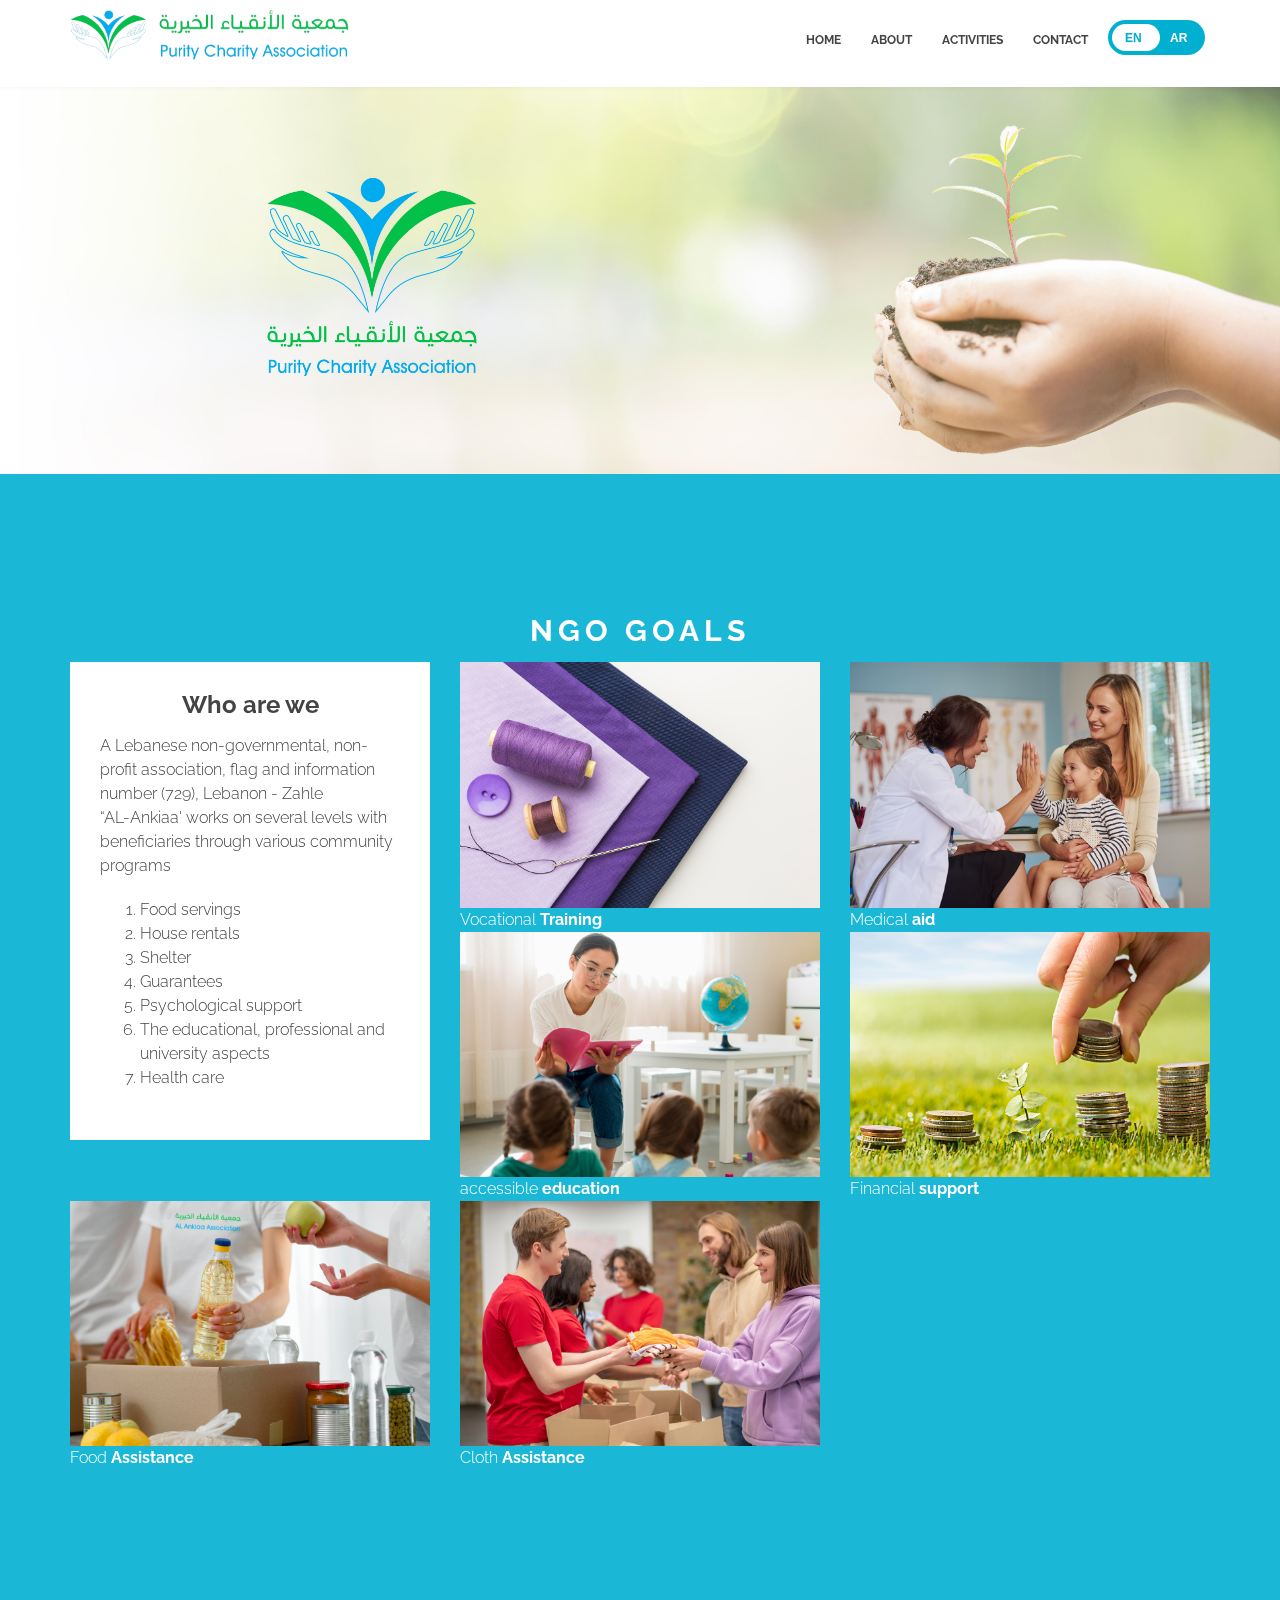
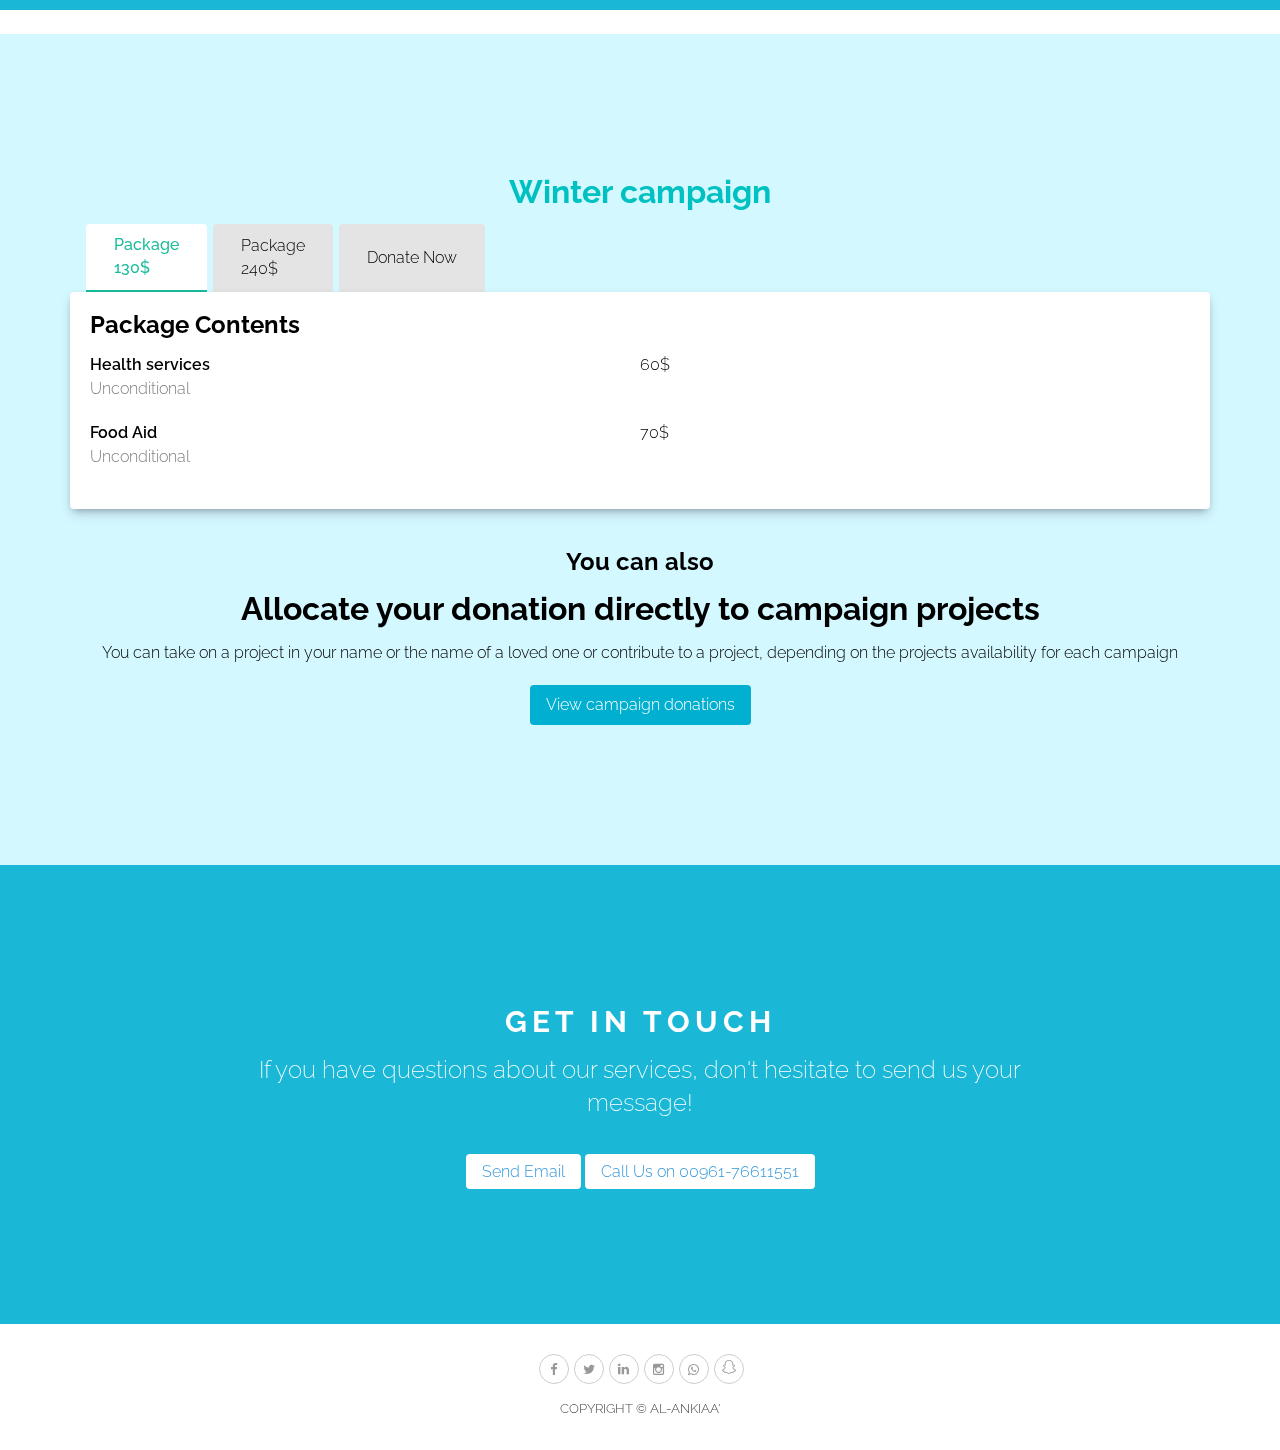
==== index.html @ acb662bb "Update index.html" ====
<!doctype html>
<html lang="en">

<head>
	<!-- Meta, title, CSS, favicons, etc. -->
	<meta charset="utf-8">
	<meta name="viewport" content="width=device-width, initial-scale=1.0">
	<meta name="description" content="">
	<meta name="author" content="">
	<title>AL Ankiaa Association</title>

	<!-- Styles -->
	<link rel="stylesheet" href="assets/css/bootstrap.min.css">
	<link rel="stylesheet" href="assets/css/animate.min.css">
	<link rel="stylesheet" href="assets/css/font-awesome.min.css" />
	<link rel="stylesheet" href="assets/css/style.css" />

	<!-- Fonts -->
	<link href="http://fonts.googleapis.com/css?family=Raleway:200,300,400,500,600,700,800" rel="stylesheet"
		type="text/css">

	<!-- HTML5 shim and Respond.js IE8 support of HTML5 elements and media queries -->
	<!--[if lt IE 9]>
		  <script src="https://oss.maxcdn.com/libs/html5shiv/3.7.0/html5shiv.js"></script>
		  <script src="https://oss.maxcdn.com/libs/respond.js/1.3.0/respond.min.js"></script>
	<![endif]-->

	<!-- Favicon -->
	<link rel="shortcut icon" href="#">
</head>

<body>
	<!-- Begin Hero Bg -->
	<div id="parallax">
	</div>
	<!-- End Hero Bg
	================================================== -->
	<!-- Start Header
	================================================== -->
	<header id="header" class="navbar navbar-inverse navbar-fixed-top" role="banner">
		<div class="container">
			<div class="navbar-header">
				<button class="navbar-toggle" type="button" data-toggle="collapse" data-target=".bs-navbar-collapse">
					<span class="sr-only">Toggle navigation</span>
					<span class="icon-bar"></span>
					<span class="icon-bar"></span>
					<span class="icon-bar"></span>
				</button>
				<!-- Your Logo -->
				<img src="./assets/img/logo.png" alt="" class="logo">
			</div>
			<!-- Start Navigation -->
			<nav class="collapse navbar-collapse bs-navbar-collapse navbar-right" role="navigation">
				<ul class="nav navbar-nav">
					<div class="switch">
						<input id="language-toggle" class="check-toggle check-toggle-round-flat" type="checkbox"
							name="language-toggle">
						<label for="language-toggle"></label>
						<span class="on">EN</span>
						<span class="off">AR</span>
					</div>
					<li>
						<a href="#hero">Home</a>
					</li>
					<li>
						<a href="#about">About</a>
					</li>
					<li>
						<a href="#gallery">Activities</a>
					</li>
					<li>
						<a href="#contactarea">Contact</a>
					</li>
				</ul>
			</nav>
		</div>
	</header>

	<!-- Intro
	================================================== -->
	<section id="hero" class="section">

		<img src="./assets/img/000.jpg" alt="">

	</section>
	<!-- About 
	================================================== -->
	<section id="about" class="parallax section"
		style="background-image: url(http://themepush.com/demo/runcharity/assets/img/1.jpg);">
		<div class="wrapsection">
			<div class="parallax-overlay" style="background-color: #01b0d1;opacity:0.9;"></div>
			<div class="container">
				<div class="row">
					<div class="col-md-12">
						<!-- Title -->
						<div class="maintitle">
							<h3 class="section-title"><strong>NGO Goals </strong></h3>
						</div>
					</div>
					<div class="col-md-4 col-sm-6">
						<div class="service-box wow zoomIn" data-wow-duration="1.5s" data-wow-delay="0.1s">
							<h3>Who are we</h3>
							<div class="text-left">
								<p>
									A Lebanese non-governmental, non-profit association, flag and information number (729), Lebanon -
									Zahle <br>
									“AL-Ankiaa' works on several levels with beneficiaries through various community programs
								<ol>
									<li>
										Food servings
									</li>
									<li>
										House rentals
									</li>
									<li>
										Shelter
									</li>
									<li>
										Guarantees
									</li>
									<li>
										Psychological support
									</li>
									<li>
										The educational, professional and university aspects
									</li>
									<li>
										Health care
									</li>
								</ol>
								</p>
								<!-- <p>
									AL-Ankiaa' Association supports the civil society in all its spheres through the activities that
									support and lift the community together through the goals the organization has set:
								</p>
								<p>AL-Ankiaa' works at several levels with beneficiaries through various programs for society, families,
									men, women and children equally so that its programs are integrated across all strata and segments of
									society.</p> -->
							</div>
						</div>
					</div>
					<div class="col-md-4">
						<!-- <a href="./assets/img/01.jpg"> -->
							<img src="./assets/img/01.jpg" alt="" class="image-responsive">
							<div class="description">
								<span class="caption">Vocational <b>Training</b></span>
								<div class="clearfix"></div>
							</div>
						<!-- </a> -->
					</div>
					<div class="col-md-4">
						<!-- <a href="./assets/img/02.jpg"> -->
							<img src="./assets/img/02.jpg" alt="" class="image-responsive">
							<div class="description">
								<span class="caption">Medical <b>aid</b></span>
								<div class="clearfix"></div>
							</div>
						<!-- </a> -->
					</div>
					<div class="col-md-4">
						<!-- <a href="./assets/img/03.jpg"> -->
							<img src="./assets/img/03.jpg" alt="" class="image-responsive">
							<div class="description">
								<span class="caption">accessible <b>education</b></span>
								<div class="clearfix"></div>
							</div>
						<!-- </a> -->
					</div>
					<div class="col-md-4">
						<!-- <a href="./assets/img/04.jpg"> -->
							<img src="./assets/img/04.jpg" alt="" class="image-responsive">
							<div class="description">
								<span class="caption">Financial <b>support</b></span>
								<div class="clearfix"></div>
							</div>
						<!-- </a> -->
					</div>
					<div class="col-md-4">
						<!-- <a href="./assets/img/05.jpg"> -->
							<img src="./assets/img/05.jpg" alt="" class="image-responsive">
							<div class="description">
								<span class="caption">Food <b>Assistance</b></span>
								<div class="clearfix"></div>
							</div>
						<!-- </a> -->
					</div>
					<div class="col-md-4">
						<!-- <a href="./assets/img/06.jpg"> -->
							<img src="./assets/img/06.jpg" alt="" class="image-responsive">
							<div class="description">
								<span class="caption">Cloth <b>Assistance</b></span>
								<div class="clearfix"></div>
							</div>
						<!-- </a> -->
					</div>
				</div>
			</div>
		</div>
	</section>
	<!-- Random
	================================================== -->
	<section class="parallax section">
		<div class="parallax-overlay"></div>
		<div class="row">
			<div class="col-md-12 sol-sm-12">
				<img src="./assets/img/001.jpg" alt="">
			</div>
		</div>
	</section>
	<!-- Gallery
	================================================== -->
	<!-- <section id="gallery" class="parallax section"
		style="background-image: url(http://themepush.com/demo/runcharity/assets/img/2.jpg);">
		<div class="wrapsection">
			<div class="parallax-overlay" style="background-color:#00c1c1;opacity:0.9;"></div>
			<div class="container">
				<div class="row">
					<div class="col-md-12 sol-sm-12">
						<div class="maintitle">
							<h3 class="section-title" style="margin-bottom: 4rem;">Our Work</h3>
						</div>
					</div>

					<div class="col-md-4">
						<a href="./assets/img/01.jpg">
							<img src="./assets/img/01.jpg" alt="" class="image-responsive">
							<div class="description">
								<span class="caption">Vocational <b>Training</b></span>
								<div class="clearfix"></div>
							</div>
						</a>
					</div>
					<div class="col-md-4">
						<a href="./assets/img/02.jpg">
							<img src="./assets/img/02.jpg" alt="" class="image-responsive">
							<div class="description">
								<span class="caption">Medical <b>aid</b></span>
								<div class="clearfix"></div>
							</div>
						</a>
					</div>
					<div class="col-md-4">
						<a href="./assets/img/03.jpg">
							<img src="./assets/img/03.jpg" alt="" class="image-responsive">
							<div class="description">
								<span class="caption">accessible <b>education</b></span>
								<div class="clearfix"></div>
							</div>
						</a>
					</div>
					<div class="col-md-4">
						<a href="./assets/img/04.jpg">
							<img src="./assets/img/04.jpg" alt="" class="image-responsive">
							<div class="description">
								<span class="caption">Financial <b>support</b></span>
								<div class="clearfix"></div>
							</div>
						</a>
					</div>
					<div class="col-md-4">
						<a href="./assets/img/05.jpg">
							<img src="./assets/img/05.jpg" alt="" class="image-responsive">
							<div class="description">
								<span class="caption">Food <b>Assistance</b></span>
								<div class="clearfix"></div>
							</div>
						</a>
					</div>
					<div class="col-md-4">
						<a href="./assets/img/06.jpg">
							<img src="./assets/img/06.jpg" alt="" class="image-responsive">
							<div class="description">
								<span class="caption">Cloth <b>Assistance</b></span>
								<div class="clearfix"></div>
							</div>
						</a>
					</div>
				</div>
			</div>
		</div>
	</section> -->
	<!-- Text Carousel
	================================================== -->
	<!-- <section id="slider" class="parallax section" style="background-image: url(http://themepush.com/demo/runcharity/assets/img/4.jpg);">
<div class="wrapsection">
	<div class="container">
		<div class="row">
			<div class="col-md-12">
				<div id="Carousel" class="carousel slide">
					<ol class="carousel-indicators">
						<li data-target="#Carousel" data-slide-to="0" class="active"></li>
						<li data-target="#Carousel" data-slide-to="1"></li>
						<li data-target="#Carousel" data-slide-to="2"></li>
					</ol>
					<div class="carousel-inner">
						<div class="item active">
							<blockquote>
								<p class="lead">
									You have not lived today until you have done something for someone who can never repay you.
								</p>
								<small>John Bunyan, Marathon</small>
							</blockquote>
						</div>
						<div class="item">
							<blockquote>
								<p class="lead">
									The simplest acts of kindness are by far more powerful then a thousand heads bowing in prayer.
								</p>
								<small>Mahatma Gandhi</small>
							</blockquote>
						</div>
						<div class="item">
							<blockquote>
								<p class="lead">
									There is no exercise better for the heart than reaching down and lifting people up.
								</p>
								<small>John Holmes, Organizer</small>
							</blockquote>
						</div>
					</div>
					<a class="left carousel-control" href="#Carousel" data-slide="prev">
					<span class="glyphicon glyphicon-chevron-left"></span>
					</a>
					<a class="right carousel-control" href="#Carousel" data-slide="next">
					<span class="glyphicon glyphicon-chevron-right"></span>
					</a>
				</div>
			</div>
		</div>
	</div>
</div>
</section> -->
	<!-- FAQ
	================================================== -->
	<!-- <section id="faq" class="section">
<div class="wrapsection">
	<div class="container">
		<div class="row">
			<div class="col-md-12 sol-sm-12">
				<div class="maintitle">
					<h3 class="section-title">Conditions of <span class="wow bounceInRight">Participation</span></h3>
					<p class="lead">
						Sed gravida, tortor in tincidunt sagittis, ligula lacus ultrices justo, sed mattis sem sem ut ex. Ut nunc elit, auctor et quam sit amet, convallis purus.
					</p>
				</div>
			</div>
		</div>
		<div class="row">
			<div class="col-md-4 col-sm-12">
				<div class="faq-block wow bounceInDown" data-wow-duration="1.5s" data-wow-delay="0s">
					<div class="panel-group">
						<div class="panel panel-default">
							<div class="panel-heading">
								<h4 class="panel-title">
								<a data-toggle="collapse" data-parent="#accordion" href="#collapseOne">
								How old can I be? </a>
								</h4>
							</div>
							<div id="collapseOne" class="panel-collapse collapse">
								<div class="panel-body">
									 How old. This is the detailed answer. It is a long established fact that a reader will be distracted by the readable content of a page when looking at its layout.
								</div>
							</div>
						</div>
						<div class="panel panel-default">
							<div class="panel-heading">
								<h4 class="panel-title">
								<a data-toggle="collapse" data-parent="#accordion" href="#collapseTwo">
								Can we donate clothes? </a>
								</h4>
							</div>
							<div id="collapseTwo" class="panel-collapse collapse">
								<div class="panel-body">
									 Can we? This is the detailed answer. It is a long established fact that a reader will be distracted by the readable content of a page when looking at its layout.
								</div>
							</div>
						</div>
						<div class="panel panel-default">
							<div class="panel-heading">
								<h4 class="panel-title">
								<a data-toggle="collapse" data-parent="#accordion" href="#collapseThree">
								How many miles to run ? </a>
								</h4>
							</div>
							<div id="collapseThree" class="panel-collapse collapse">
								<div class="panel-body">
									 So how many. This is the detailed answer. It is a long established fact that a reader will be distracted by the readable content of a page when looking at its layout.
								</div>
							</div>
						</div>
					</div>
				</div>
			</div>
			<div class="col-md-4 col-sm-12">
				<div class="faq-block wow bounceInDown" data-wow-duration="1.5s" data-wow-delay="0.1s">
					<div class="panel-group">
						<div class="panel panel-default">
							<div class="panel-heading">
								<h4 class="panel-title">
								<a data-toggle="collapse" data-parent="#accordion" href="#collapseFour">
								Can we show sponsors? </a>
								</h4>
							</div>
							<div id="collapseFour" class="panel-collapse collapse">
								<div class="panel-body">
									 Sponsors. This is the detailed answer. It is a long established fact that a reader will be distracted by the readable content of a page when looking at its layout.
								</div>
							</div>
						</div>
						<div class="panel panel-default">
							<div class="panel-heading">
								<h4 class="panel-title">
								<a data-toggle="collapse" data-parent="#accordion" href="#collapseFive">
								Are there free drinks? </a>
								</h4>
							</div>
							<div id="collapseFive" class="panel-collapse collapse">
								<div class="panel-body">
									 Drinks. This is the detailed answer. It is a long established fact that a reader will be distracted by the readable content of a page when looking at its layout.
								</div>
							</div>
						</div>
						<div class="panel panel-default">
							<div class="panel-heading">
								<h4 class="panel-title">
								<a data-toggle="collapse" data-parent="#accordion" href="#collapseSix">
								Is medical exam free ? </a>
								</h4>
							</div>
							<div id="collapseSix" class="panel-collapse collapse">
								<div class="panel-body">
									 Medical. This is the detailed answer. It is a long established fact that a reader will be distracted by the readable content of a page when looking at its layout.
								</div>
							</div>
						</div>
					</div>
				</div>
			</div>
			<div class="col-md-4 col-sm-12">
				<div class="faq-block wow bounceInDown" data-wow-duration="1.5s" data-wow-delay="0.2s">
					<div class="panel-group">
						<div class="panel panel-default">
							<div class="panel-heading">
								<h4 class="panel-title">
								<a data-toggle="collapse" data-parent="#accordion" href="#collapseSeven">
								Do you help with passport? </a>
								</h4>
							</div>
							<div id="collapseSeven" class="panel-collapse collapse">
								<div class="panel-body">
									 Passport. This is the detailed answer. It is a long established fact that a reader will be distracted by the readable content of a page when looking at its layout.
								</div>
							</div>
						</div>
						<div class="panel panel-default">
							<div class="panel-heading">
								<h4 class="panel-title">
								<a data-toggle="collapse" data-parent="#accordion" href="#collapseEight">
								What routes should one follow? </a>
								</h4>
							</div>
							<div id="collapseEight" class="panel-collapse collapse">
								<div class="panel-body">
									 Routes. This is the detailed answer. It is a long established fact that a reader will be distracted by the readable content of a page when looking at its layout.
								</div>
							</div>
						</div>
						<div class="panel panel-default">
							<div class="panel-heading">
								<h4 class="panel-title">
								<a data-toggle="collapse" data-parent="#accordion" href="#collapseNine">
								Do I have to pay a tax? </a>
								</h4>
							</div>
							<div id="collapseNine" class="panel-collapse collapse">
								<div class="panel-body">
									 Tax. This is the detailed answer. It is a long established fact that a reader will be distracted by the readable content of a page when looking at its layout.
								</div>
							</div>
						</div>
					</div>
				</div>
			</div>
		</div>
	</div>
</div>
</section> -->
	<!-- Donate
	================================================== -->
	<section class="whitecolor parallax section">
		<div class="wrapsection">
			<div class="parallax-overlay" style="background-color: #cff7ff; opacity: 0.9;"></div>
			<div class="container">
				<h2 style="color: #00c1c1; display:flex; justify-content:center">Winter campaign</h2>
				<ul class="nav nav-tabs" style="display:flex; align-items: stretch;">
					<li class="active">
						<a data-toggle="tab" href="#tab0">
							Package
							<br>
							130$
						</a>
					</li>
					<li>
						<a data-toggle="tab" href="#tab1">
							Package
							<br>
							240$
						</a>
					</li>
					<li>
						<a data-toggle="tab" href="#tab2">
							Donate Now
						</a>
					</li>
				</ul>

				<div class="tab-content">
					<div id="tab0" class="tab-pane fade in active">
						<h3>Package Contents</h3>
						<div style="display: flex; justify-content:space-between; margin-bottom: 2rem">
							<div style="flex: 1;">
								<p style="margin-bottom:0; font-weight: 600;">Health services</p>
								<p style="margin-bottom:0; color:gray">Unconditional</p>
							</div>
							<p style="flex: 1;">60$</p>
						</div>
							
						<div style="display: flex; justify-content:space-between; margin-bottom: 2rem">
							<div style="flex: 1;">
								<p style="margin-bottom:0; font-weight: 600;">Food Aid</p>
								<p style="margin-bottom:0; color:gray">Unconditional</p>
							</div>
							<p style="flex: 1;">70$</p>
						</div>
					</div>
					<div id="tab1" class="tab-pane fade ">
						<h3>Package Contents</h3>
						<div style="display: flex; justify-content:space-between; margin-bottom: 2rem">
							<div style="flex: 1;">
								<p style="margin-bottom:0; font-weight: 600;">Shelter needs</p>
								<p style="margin-bottom:0; color:gray">Unconditional</p>
							</div>
							<p style="flex: 1;">120$</p>
						</div>
							
						<div style="display: flex; justify-content:space-between; margin-bottom: 2rem">
							<div style="flex: 1;">
								<p style="margin-bottom:0; font-weight: 600;">Shelter</p>
								<p style="margin-bottom:0; color:gray">Lebanon</p>
							</div>
							<p style="flex: 1;">120$</p>
						</div>
					</div>
					<div id="tab2" class="tab-pane fade">
						<h3>Choose donation amount</h3>
						<div style="display: flex; justify-content:space-around">
								<div class="donation-button active">
									25$
								</div>
								<div class="donation-button">
									50$
								</div>
								<div class="donation-button">
									100$
								</div>
								<div class="donation-button">
									500$
								</div>
						</div>
						<input class="donation-input" type="number" placeholder="Other amount ">
						<p style="margin-top: 1rem;">This donation will be allocated to some campaign projects.</p>

						<button class="donation-submit">Donate Now</button>

					</div>
				</div>

				<div style="color: black; display:flex; align-items:center; flex-direction:column; margin-top: 4rem">
					<h3>You can also</h3>
					<h2>Allocate your donation directly to campaign projects</h2>
					<p style="text-align: center;">You can take on a project in your name or the name of a loved one or contribute to a project, depending on the projects availability for each campaign</p>
					<button class="donation-submit">View campaign donations</button>
				</div>

			</div>
		</div>
	</section>
	<!-- Contact
	================================================== -->
	<section id="contactarea" class="parallax section"
		style="background-image: url(http://themepush.com/demo/runcharity/assets/img/map.png);">
		<div class="wrapsection">
			<div class="parallax-overlay" style="background-color: #01b0d1; opacity: 0.9;"></div>
			<div class="container">
				<div class="row">
					<div class="col-md-12">
						<div class="maintitle">
							<h3 class="section-title">Get in Touch</h3>
							<p class="lead">
								If you have questions about our services, don't hesitate to send us your message!
							</p>
						</div>
						<a href="mailto:mailto:alankiaa@gmail.com" class="contact-button">Send Email</a>
						<a href="tel:0096176611551" class="contact-button">Call Us on 00961-76611551</a>
					</div>
				</div>
			</div>
		</div>
	</section>
	<!-- Credits 
=============================================== -->
	<section id="credits" class="text-center">
		<span class="social wow zoomIn">
			<a target="_blank" href="https://www.facebook.com/profile.php?id=100089618289920&mibextid=ZbWKwL"><i
					class="fa fa-facebook"></i></a>
			<a target="_blank" href="https://twitter.com/alankiaa3241?t=gpMN_vUujDw9hDs2lZyV7A&s=09"><i
					class="fa fa-twitter"></i></a>
			<a target="_blank" href="https://www.linkedin.com/in/alankiaa-association-596672262"><i
					class="fa fa-linkedin"></i></a>
			<a target="_blank" href="https://www.instagram.com/alankiaa1?igsh=MXdmZW1kcGV0NHlnZA=="><i
					class="fa fa-instagram"></i></a>
			<a target="_blank" href="https://wa.me/message/76611551"><i class="fa fa-whatsapp"></i></a>
			<a target="_blank" href="https://www.snapchat.com/add/alankiaaassocia?share_id=oJbnsKOwqWE&locale=ar-LB">
				<i>
					<svg xmlns="http://www.w3.org/2000/svg" width="16" height="14" fill="currentColor" class="bi bi-snapchat"
						viewBox="0 0 16 16">
						<path
							d="M15.943 11.526c-.111-.303-.323-.465-.564-.599a1.416 1.416 0 0 0-.123-.064l-.219-.111c-.752-.399-1.339-.902-1.746-1.498a3.387 3.387 0 0 1-.3-.531c-.034-.1-.032-.156-.008-.207a.338.338 0 0 1 .097-.1c.129-.086.262-.173.352-.231.162-.104.289-.187.371-.245.309-.216.525-.446.66-.702a1.397 1.397 0 0 0 .069-1.16c-.205-.538-.713-.872-1.329-.872a1.829 1.829 0 0 0-.487.065c.006-.368-.002-.757-.035-1.139-.116-1.344-.587-2.048-1.077-2.61a4.294 4.294 0 0 0-1.095-.881C9.764.216 8.92 0 7.999 0c-.92 0-1.76.216-2.505.641-.412.232-.782.53-1.097.883-.49.562-.96 1.267-1.077 2.61-.033.382-.04.772-.036 1.138a1.83 1.83 0 0 0-.487-.065c-.615 0-1.124.335-1.328.873a1.398 1.398 0 0 0 .067 1.161c.136.256.352.486.66.701.082.058.21.14.371.246l.339.221a.38.38 0 0 1 .109.11c.026.053.027.11-.012.217a3.363 3.363 0 0 1-.295.52c-.398.583-.968 1.077-1.696 1.472-.385.204-.786.34-.955.8-.128.348-.044.743.28 1.075.119.125.257.23.409.31a4.43 4.43 0 0 0 1 .4.66.66 0 0 1 .202.09c.118.104.102.26.259.488.079.118.18.22.296.3.33.229.701.243 1.095.258.355.014.758.03 1.217.18.19.064.389.186.618.328.55.338 1.305.802 2.566.802 1.262 0 2.02-.466 2.576-.806.227-.14.424-.26.609-.321.46-.152.863-.168 1.218-.181.393-.015.764-.03 1.095-.258a1.14 1.14 0 0 0 .336-.368c.114-.192.11-.327.217-.42a.625.625 0 0 1 .19-.087 4.446 4.446 0 0 0 1.014-.404c.16-.087.306-.2.429-.336l.004-.005c.304-.325.38-.709.256-1.047Zm-1.121.602c-.684.378-1.139.337-1.493.565-.3.193-.122.61-.34.76-.269.186-1.061-.012-2.085.326-.845.279-1.384 1.082-2.903 1.082-1.519 0-2.045-.801-2.904-1.084-1.022-.338-1.816-.14-2.084-.325-.218-.15-.041-.568-.341-.761-.354-.228-.809-.187-1.492-.563-.436-.24-.189-.39-.044-.46 2.478-1.199 2.873-3.05 2.89-3.188.022-.166.045-.297-.138-.466-.177-.164-.962-.65-1.18-.802-.36-.252-.52-.503-.402-.812.082-.214.281-.295.49-.295a.93.93 0 0 1 .197.022c.396.086.78.285 1.002.338.027.007.054.01.082.011.118 0 .16-.06.152-.195-.026-.433-.087-1.277-.019-2.066.094-1.084.444-1.622.859-2.097.2-.229 1.137-1.22 2.93-1.22 1.792 0 2.732.987 2.931 1.215.416.475.766 1.013.859 2.098.068.788.009 1.632-.019 2.065-.01.142.034.195.152.195a.35.35 0 0 0 .082-.01c.222-.054.607-.253 1.002-.338a.912.912 0 0 1 .197-.023c.21 0 .409.082.49.295.117.309-.04.56-.401.812-.218.152-1.003.638-1.18.802-.184.169-.16.3-.139.466.018.14.413 1.991 2.89 3.189.147.073.394.222-.041.464Z" />
					</svg>
				</i>
			</a>
		</span><br />

		Copyright &copy; <a href="#">AL-Ankiaa'</a>
	</section>
	<!-- Bootstrap core JavaScript
	================================================== -->
	<!-- Placed at the end of the document so the pages load faster -->
	<script src="assets/js/jquery.min.js"></script>
	<script src="assets/js/bootstrap.min.js"></script>
	<script src="assets/js/waypoints.min.js"></script>
	<script src="assets/js/jquery.scrollTo.min.js"></script>
	<script src="assets/js/jquery.localScroll.min.js"></script>
	<script src="assets/js/jquery.magnific-popup.min.js"></script>
	<script src="assets/js/validate.js"></script>
	<script src="assets/js/common.js"></script>
</body>

</html>
---- assets/css/style.css ----
body {
	color:#444;
	font:normal 16px "Raleway","Helvetica Neue",Helvetica,Arial,sans-serif;
	font-weight:300;
	background-color:#fff;
	overflow-x:hidden;
	line-height:1.5;
}
a {
	color:#3498db;
	cursor:pointer;
	text-decoration:none;
		-moz-transition:all .2s;
	-o-transition:all .2s;
	-webkit-transition:all .2s;
	transition:all .2s;
}
a:hover,a:focus {
	color:#3498db;
	outline:none;
	text-decoration:none;
}
h1,h2,h3,h4,h5,h6,.h1,.h2,.h3,.h4,.h5,.h6 {
	font-family:"Raleway","Helvetica Neue",Helvetica,Arial,sans-serif;
	font-weight:bold;
	margin-bottom:15px;
	margin-top:0;
}
h1 {
	font-size:38px;
}
h2 {
	font-size:32px;
}
h3 {
	font-size:24px;
	display:block;
}
h4 {
	font-size:20px;
}
h5 {
	font-size:18px;
}
h6 {
	font-size:16px;
}
p.lead {
	font-size:24px;
	font-weight:200;
}
p {
	margin-bottom:20px;
}
p:last-child {
	margin-bottom:0;
}
ul,ol {
	margin-bottom:20px;
}
blockquote {
	padding-top:0;
	padding-bottom:0;
	border-color:#1ABC9C;
}
blockquote small {
	color:inherit;
}
pre {
	background-color:rgba(255,255,255,.5);
	border-color:rgba(0,0,0,.1);
	margin-bottom:20px;
}
.lighter {
	font-weight:100;
}
img {
	max-width: 100%;
}
/*	Section	==================================================*/

.active-section {
	top:0px;
}
.navbar.active-section {
	top:0 !important;
}
.section-title {
	text-transform:uppercase;
	font-size:30px;
	letter-spacing:5px;
}
.whitecolor {
	color: #fff;
}
/*	Button & Label	==================================================*/
.alert {
	color:#FFF;
	border:none;
}
[class^="alert-"] .alert-link,[class*=" alert-"] .alert-link {
	color:#FFF;
	font-weight:300;
	text-decoration:underline;
}
.btn,.label {
	border-radius:0px;
	-moz-border-radius:0px;
	-webkit-border-radius:0px;
	-moz-transition:all .2s;
	-o-transition:all .2s;
	-webkit-transition:all .2s;
	transition:all .2s;
}
.btn {
	font-weight:400;
	text-transform:uppercase;
	font-size:13px;
	letter-spacing:3px;
}
.btn:hover,.btn:focus {
	outline:none;
}
.btn-link {
	color:#1abc9c;
}
.btn-link:hover,.btn-link:focus {
	color:#16a085;
}
.btn-default,.label-default {
	border-color:#FFF;
	color:#fff;
	background-color:transparent;
	border-width:2px;
	padding:15px 20px;
}
.btn-default:hover,.btn-default:focus {
	background-color:#F9FAFD;
	border-color:#F9FAFD;
	color:#444;
}
.btn-success,.label-success,.alert-success {
	background-color:#FFF;
	border-color:#FFF;
	color:#1E2024;
}
.btn-success:hover,.btn-success:focus {
	border-color:#FFF;
	background-color:#FFF;
	color:#000;
}
.btn-primary,.label-primary {
	background-color:#444;
	border-color:#444;
}
.btn-primary:hover,.btn-primary:focus {
	background-color:#d33c00;
	border-color:#d33c00;
}
.btn-info,.label-info,.alert-info {
	background-color:#FFF;
	border-color:#FFF;
	color:#01B0D1;
}
.btn-info:hover,.btn-info:focus {
	background-color:#FFF;
	border-color:#FFF;
	color:#0299b8;
}
.btn-warning,.label-warning,.alert-warning {
	background-color:#e67e22;
	border-color:#e67e22;
}
.btn-warning:hover,.btn-warning:focus {
	background-color:#d35400;
	border-color:#d35400;
}
.btn-danger,.label-danger,.alert-danger {
	background-color:#e74c3c;
	border-color:#e74c3c;
}
.btn-danger:hover,.btn-danger:focus {
	background-color:#c0392b;
		border-color: #c0392b;
}
/*	Tab & Collapse Skin	==================================================*/
.tab-pane {
	padding:20px;
	margin-bottom:5px;
	color: #000;
	background-color: white;
	box-shadow: rgba(50, 50, 93, 0.25) 0px 6px 12px -2px, rgba(0, 0, 0, 0.3) 0px 3px 7px -3px;
	border-radius: 4px;
	position: relative;
	z-index: 10;

}
.nav-tabs {
	border-bottom-color:#ecf0f1;
	border: 0;
	padding: 0 16px;
}
.nav li {
  display: flex;
  align-items: stretch;
}
.nav-tabs>li>a {
	padding:10px 28px;
	margin-right:6px;
	color:black;
	background-color: rgb(228, 228, 228);
	font-size:16px;
	border:none;
	border-bottom:1px solid rgba(255,255,255,0);
	align-items: center;
	display: flex;
}
.nav .open>a,.nav .open>a:hover,.nav .open>a:focus {
	background:lightgray;
	border:none;
	border-color:rgba(255,255,255,0);
}
.nav>li>a:hover,.nav>li>a:focus {
	background-color:#ecf0f1;
}
.nav-tabs>li>a:hover,.nav-tabs>li>a:focus {
	color:#1abc9c;
	background:white;
}
.nav-tabs>li.active>a,.nav-tabs>li.active>a:hover,.nav-tabs>li.active>a:focus {
	background:white;
	border:none;
	color:#1abc9c;
	font-weight: 500;
	border-bottom:3px solid #1abc9c;
}
.nav-pills>li.active>a,.nav-pills>li.active>a:hover,.nav-pills>li.active>a:focus {
	background-color:#1abc9c;
}
.nav .caret,.nav a:hover .caret {
	border-top-color:#1abc9c;
	border-bottom-color:#1abc9c;
}
.dropdown-menu>.active>a,.dropdown-menu>.active>a:hover,.dropdown-menu>.active>a:focus {
	background-color:#1abc9c;
}
.navbar-inverse .navbar-collapse,.navbar-inverse .navbar-form {
	border-color:#bdc3c7;
}
.navbar-inverse .navbar-toggle {
	background-color:#34495e;
	border-color:#2c3e50;
	margin-top:23px;
}
.navbar-inverse .navbar-toggle:focus {
	outline:none;
}
.panel {
	box-shadow:none;
	-webkit-box-shadow:none;
	-moz-box-shadow:none;
}
.panel-default {
	border-color:#eee;
}
.panel-default:last-child {
	margin-bottom:25px;
}
.panel-default>.panel-heading {
	background:#fff;
	color:#444;
}
.panel-heading {
	padding:20px 25px;
}
.panel-default>.panel-heading a:hover {
	color:#01b0d1;
}
.panel-default>.panel-heading+.panel-collapse .panel-body {
		border-top:1px solid #eee;
}
.panel-group .panel {
	border-radius: 0;
}
/*	Form	==================================================*/
label {
	font-weight:300;
}
.input-group {
	margin-bottom:10px;
}
.form-control {
	font-weight:300;
	border-color:#ecf0f1;
	background-color:#ecf0f1;
		border-radius:0px;
	-webkit-border-radius:0px;
	-moz-border-radius:0px;
		box-shadow:none;
	-webkit-box-shadow:none;
	-moz-box-shadow:none;
		-moz-transition:all .2s;
	-o-transition:all .2s;
	-webkit-transition:all .2s;
	transition:all .2s;
}
.form-control[disabled],.form-control[readonly],fieldset[disabled] .form-control,.form-control[disabled]:hover,.form-control[readonly]:hover,fieldset[disabled] .form-control:hover,.form-control[disabled]:focus,.form-control[readonly]:focus,fieldset[disabled] .form-control:focus {
	background-color:#ecf0f1;
}
.form-control:hover,.form-control:focus {
	outline:none;
	border-color:#ecf0f1;
	background-color:#FFF;
		box-shadow:none;
	-webkit-box-shadow:none;
	-moz-box-shadow:none;
}
.form-control:-moz-placeholder {
	color:#bdc3c7;
	font-weight:300;
}
.form-control::-moz-placeholder {
	color:#bdc3c7;
	font-weight:300;
}
.form-control:-ms-input-placeholder {
	color:#bdc3c7;
	font-weight:300;
}
.form-control::-webkit-input-placeholder {
	color:#bdc3c7;
	font-weight:300;
}
.input-group-addon {
	background-color:#FFF;
	border-color:#ecf0f1;
	color:#ecf0f1;
}
[class^="has-"] .form-control,[class*=" has-"] .form-control {
	color:#FFF;
}
.has-success .help-block,.has-success .control-label,.has-success .radio,.has-success .checkbox,.has-success .radio-inline,.has-success .checkbox-inline {
	color:#2ecc71;
}
.has-success .form-control {
	border-color:#2ecc71;
	background-color:#2ecc71;
}
.has-success .form-control:hover,.has-success .form-control:focus {
	border-color:#2ecc71;
	background-color:#FFF;
	color:#2ecc71;
		box-shadow:none;
	-webkit-box-shadow:none;
	-moz-box-shadow:none;
}
.has-warning .help-block,.has-warning .control-label,.has-warning .radio,.has-warning .checkbox,.has-warning .radio-inline,.has-warning .checkbox-inline {
	color:#e67e22;
}
.has-warning .form-control {
	border-color:#e67e22;
	background-color:#e67e22;
}
.has-warning .form-control:hover,.has-warning .form-control:focus {
	background-color:#FFF;
	border-color:#e67e22;
	color:#e67e22;
		box-shadow:none;
	-webkit-box-shadow:none;
	-moz-box-shadow:none;
}
.has-error .help-block,.has-error .control-label,.has-error .radio,.has-error .checkbox,.has-error .radio-inline,.has-error .checkbox-inline {
	color:#e74c3c;
}
.has-error .form-control {
	border-color:#e74c3c;
	background-color:#e74c3c;
}
.has-error .form-control:hover,.has-error .form-control:focus {
	background-color:#FFF;
	border-color:#e74c3c;
	color:#e74c3c;
		box-shadow:none;
	-webkit-box-shadow:none;
	-moz-box-shadow: none;
}
/*	Header	==================================================*/
#header {
	box-shadow:0 0 5px rgba(0,0,0,.05);
	-webkit-box-shadow:0 0 5px rgba(0,0,0,.05);
	-moz-box-shadow: 0 0 5px rgba(0,0,0,.05);
}
/*	Parallax Background	==================================================*/
#parallax {
	height: 50%;
	width: 100%;
	top:0;
	position:fixed;
	z-index: -100;
}
/*	Navbar	==================================================*/
.navbar-inverse .navbar-brand {
	padding:30px 15px;
	margin-right:30px;
	color:inherit;
	text-transform:uppercase;
	font-weight:bold;
}
.navbar-inverse .navbar-brand:hover,.navbar-inverse .navbar-brand:focus {
	color:#000;
}
.navbar-inverse {
	background-color:#FFF;
		border:none;
}
.navbar-right button {
	margin:23px 0;
}
.navbar-nav>li>a {
	padding:30px 0;
	margin:0 15px;
}
.navbar-inverse .navbar-nav>li>a {
	color:inherit;
	text-transform:uppercase;
	font-size:12px;
	font-weight:bold;
}
.navbar-inverse .navbar-nav>li>a:hover,.navbar-inverse .navbar-nav>li>a:focus,.navbar-inverse .navbar-nav>.active>a,.navbar-inverse .navbar-nav>.active>a:hover,.navbar-inverse .navbar-nav>.active>a:focus {
	background-color:transparent;
	background-color:rgba(255,255,255,0);
	color:#01b0d1;
}
.header-button {
	margin-left: 15px;
}

/*	Donation button	==================================================*/
.donation-button {
	background-color: white;
	color: #01b0d1;
	padding: 8px 16px;
	border-radius: 4px;
	border: #01B0D1 1px solid;
	cursor: pointer;
}
.donation-button.active {
	background-color: #01b0d1;
	color: white;
}

.donation-button:hover {
	background-color: #0299b8;
	color: white;
}

/*  Donation Input ==================================================*/
.donation-input {
	margin-top: 2rem;
	width: 100%;
	border: 2px solid #01b0d1;
	border-radius: 4px;
	padding: 8px 16px;
}

.donation-submit {
	background-color: #01b0d1;
	color: white;
	padding: 8px 16px;
	border-radius: 4px;
	border: none;
	cursor: pointer;

}

/*	Hero	==================================================*/
#hero {
	margin-top: 80px;
	padding:0;
	color:#FFF;
}
#hero .herotext {
	padding:160px 0px;
}
#hero h1 {
	font-size:50px;
}
#hero p.lead {
	font-size:1.4em;
}
#hero .btn {
	font-size:12px;
}
/*	Features	==================================================*/
#features {
	background-color:#01B0D1;
	color:#FFF;
}
.maintitle h1 {
	text-transform:uppercase;
}
.maintitle,.service-box {
	text-align:center;
}
.maintitle .lead {
	max-width:840px;
	margin:0px auto;
	margin-bottom:80px;
	padding-left:20px;
	padding-right:20px;
}
.service-box {
	margin-bottom:30px;
	background-color:#fff;
	color:#444;
	padding:30px;
	  position: relative;
}
.service-box .glyphicon {
	font-size:60px;
	margin-bottom:20px;
}
.service-box img {
	margin-bottom: 29px;
}

/*	Gallery	==================================================*/ 

#gallery img {
	width:100%;
	height:auto;
		transition:all .3s ease-in-out;
}
#gallery img:hover {
	transform:scale(1.3);
}
#gallery a {
	display:block;
	overflow:hidden;
	margin-bottom:30px;
}
#gallery a img {
	margin-bottom:0px;
	display:block;
	width:100%;
	max-width:100%;
}
#gallery .description {
	background-color:#fff;
	display:block;
	padding:20px 15px;
	color:#333;
	text-transform:uppercase;
	clear:both;
	position: relative;
}
#gallery .caption {
	float:left;
}
#gallery .camera {
	float:right;
}
#gallery a.btn {
	display:inline-block;
}
/*	Faq==================================================*/ 
#faq {
	background-color:#F9FAFD;
}
.faq-block {
	margin:0px;
}
/*	Slider	==================================================*/ 
#slider {	
	color:#FFF;
}
.carousel-control.left,.carousel-control.right {
	background-image:none;
}
.carousel-control {
	color:#FFF;
	opacity:1;
	text-shadow:none;
}
.carousel-control:hover {
	color:#CCC;
}
.carousel-indicators li {
	border-color:#FFF;
	margin:0 2px;
	height:15px;
	width:15px;
	border-radius:10px;
	-webkit-border-radius:10px;
	-moz-border-radius:10px;
	margin:0 2px;
		-moz-transition:all .2s;
	-o-transition:all .2s;
	-webkit-transition:all .2s;
	transition:all .2s;
}
.carousel-indicators .active {
	height:15px;
	width:15px;
	border-radius:10px;
	-webkit-border-radius:10px;
	-moz-border-radius:10px;
	margin:0 2px;
	background-color:#FFF;
	border:1px solid #FFF;
}
.carousel.slide {
	-moz-transition:all .2s;
	-o-transition:all .2s;
	-webkit-transition:all .2s;
	transition:all .2s;
}
.carousel-inner blockquote {
	border:none;
	text-align:center;
	padding:40px 10%;
}
.carousel-inner blockquote small {
	font-size:14px;
	text-transform:uppercase;
	font-weight:400;
}
.carousel-inner blockquote p {
	font-size:36px;
}
.carousel-control .glyphicon {
	left:50%;
	margin-top:-10px;
	margin-left:-10px;
	font-size:20px;
}
.carousel-indicators {
	bottom:-20px;
}
.carousel-control {
	background:transparent;
	position:absolute;
	top:50%;
	margin-top:0px;
		border-radius:20px;
	-webkit-border-radius:20px;
	-moz-border-radius:20px;
		height:40px;
	width:40px;
}
/*	Contact Area	==================================================*/ 
#contactarea {
	text-align:center;
}
#contactarea .maintitle p.lead {
	margin-bottom:40px;
}
#contactarea form {
	max-width:800px;
	margin:0px auto;
}
#contactarea .input-lg,#contactarea .btn-lg {
	padding:20px 25px;
	height:65px;
}
#contact label {
	text-transform:uppercase;
	font-weight:300;
	 letter-spacing:3px;
	 font-size:13px;
}
#contact input,#contact select,#contact textarea {
	font-family:inherit;
	font-size:inherit;
	line-height:inherit;
	width:100%;
	border:0px;
	color:#333;
	background-color:#fff;
	border:0;
}
#contact input,#contact select {
		height:40px;
	margin-bottom:0px;
}
#contact input#submit {
	width:auto;
	margin-top:20px;
	background-color:rgba(0,0,0,0.3);
	border:0;
	color:#fff;
	padding:0px 20px;
	font-weight:400;
	text-transform:uppercase;
	letter-spacing:3px;
	font-size:14px;
}
#contact textarea {
	height:180px;
}
.required {
	color:#fff;
}
#success,#error {
	display:none
}
#success span,#erro span {
	display:block;
	position:absolute;
	top:0;
	width:100%
}
#success span p,#error span p {
	margin-top:6em
}
#success span p {
	color:#9bd32d;
}
#error span p {
	color:#c0392b;
}
.error.contactalert {
	text-transform:none;
	font-style:italic;
	display:inline-block;
}
.footer {
	padding:70px 0 60px 0;
}
.footer ul.social-icons li {
	width:20px;
	height:20px;
	position:relative;
	background:#fff;
	border:2px solid #ccc;
	border-radius:50%;
}
.footer ul.social-icons li a {
	color:#666;
}
.contactalert {  
	margin-top: 20px;
	border: 1px solid;
	display: inline-block;
	padding: 20px;
}
#credits {
	padding:30px 0;
	text-transform:uppercase;
	font-size:13px;
	line-height: 1.6;
}
#credits a {
	color:inherit;
}
#credits .social i {
	border:1px solid #ccc;
	height:30px;
	width:30px;
	line-height:30px;
	border-radius:50%;
	margin-left:2px;
	color:#999;
	text-align:center;
	margin-bottom:15px;
	display:inline-block;
}
#credits .social i:hover {
	color: #333;
}
/*	Magnific Popup	==================================================*/
.mfp-bg {
	top:0;
	left:0;
	width:100%;
	height:100%;
	z-index:1042;
	overflow:hidden;
	position:fixed;
	background:#0b0b0b;
	opacity:0.8;
	filter:alpha(opacity=80);
}
.mfp-wrap {
	top:0;
	left:0;
	width:100%;
	height:100%;
	z-index:1043;
	position:fixed;
	outline:none !important;
	-webkit-backface-visibility:hidden;
}
.mfp-container {
	text-align:center;
	position:absolute;
	width:100%;
	height:100%;
	left:0;
	top:0;
	padding:0 8px;
	-webkit-box-sizing:border-box;
	-moz-box-sizing:border-box;
	box-sizing:border-box;
}
.mfp-container:before {
	content:'';
	display:inline-block;
	height:100%;
	vertical-align:middle;
}
.mfp-align-top .mfp-container:before {
	display:none;
}
.mfp-content {
	position:relative;
	display:inline-block;
	vertical-align:middle;
	margin:0 auto;
	text-align:left;
	z-index:1045;
}
.mfp-inline-holder .mfp-content,.mfp-ajax-holder .mfp-content {
	width:100%;
	cursor:auto;
}
.mfp-ajax-cur {
	cursor:progress;
}
.mfp-zoom-out-cur,.mfp-zoom-out-cur .mfp-image-holder .mfp-close {
	cursor:-moz-zoom-out;
	cursor:-webkit-zoom-out;
	cursor:zoom-out;
}
.mfp-zoom {
	cursor:pointer;
	cursor:-webkit-zoom-in;
	cursor:-moz-zoom-in;
	cursor:zoom-in;
}
.mfp-auto-cursor .mfp-content {
	cursor:auto;
}
.mfp-close,.mfp-arrow,.mfp-preloader,.mfp-counter {
	-webkit-user-select:none;
	-moz-user-select:none;
	user-select:none;
}
.mfp-loading.mfp-figure {
	display:none;
}
.mfp-hide {
	display:none !important;
}
.mfp-preloader {
	color:#CCC;
	position:absolute;
	top:50%;
	width:auto;
	text-align:center;
	margin-top:-0.8em;
	left:8px;
	right:8px;
	z-index:1044;
}
.mfp-preloader a {
	color:#CCC;
}
.mfp-preloader a:hover {
	color:#FFF;
}
.mfp-s-ready .mfp-preloader {
	display:none;
}
.mfp-s-error .mfp-content {
	display:none;
}
button.mfp-close,button.mfp-arrow {
	overflow:visible;
	cursor:pointer;
	background:transparent;
	border:0;
	-webkit-appearance:none;
	display:block;
	outline:none;
	padding:0;
	z-index:1046;
	-webkit-box-shadow:none;
	box-shadow:none;
}
button::-moz-focus-inner {
	padding:0;
	border:0;
}
.mfp-close {
	width:44px;
	height:44px;
	line-height:44px;
	position:absolute;
	right:0;
	top:0;
	text-decoration:none;
	text-align:center;
	opacity:0.65;
	filter:alpha(opacity=65);
	padding:0 0 18px 10px;
	color:#FFF;
	font-style:normal;
	font-size:28px;
	font-family:Arial,Baskerville,monospace;
}
.mfp-close:hover,.mfp-close:focus {
	opacity:1;
	filter:alpha(opacity=100);
}
.mfp-close:active {
	top:1px;
}
.mfp-close-btn-in .mfp-close {
	color:#333;
}
.mfp-image-holder .mfp-close,.mfp-iframe-holder .mfp-close {
	color:#FFF;
	right:-6px;
	text-align:right;
	padding-right:6px;
	width:100%;
}
.mfp-counter {
	position:absolute;
	top:0;
	right:0;
	color:#CCC;
	font-size:12px;
	line-height:18px;
	white-space:nowrap;
}
.mfp-arrow {
	position:absolute;
	opacity:0.65;
	filter:alpha(opacity=65);
	margin:0;
	top:50%;
	margin-top:-55px;
	padding:0;
	width:90px;
	height:110px;
	-webkit-tap-highlight-color:rgba(0,0,0,0);
}
.mfp-arrow:active {
	margin-top:-54px;
}
.mfp-arrow:hover,.mfp-arrow:focus {
	opacity:1;
	filter:alpha(opacity=100);
}
.mfp-arrow:before,.mfp-arrow:after,.mfp-arrow .mfp-b,.mfp-arrow .mfp-a {
	content:'';
	display:block;
	width:0;
	height:0;
	position:absolute;
	left:0;
	top:0;
	margin-top:35px;
	margin-left:35px;
	border:medium inset transparent;
}
.mfp-arrow:after,.mfp-arrow .mfp-a {
	border-top-width:13px;
	border-bottom-width:13px;
	top:8px;
}
.mfp-arrow:before,.mfp-arrow .mfp-b {
	border-top-width:21px;
	border-bottom-width:21px;
	opacity:0.7;
}
.mfp-arrow-left {
	left:0;
}
.mfp-arrow-left:after,.mfp-arrow-left .mfp-a {
	border-right:17px solid #FFF;
	margin-left:31px;
}
.mfp-arrow-left:before,.mfp-arrow-left .mfp-b {
	margin-left:25px;
	border-right:27px solid #3F3F3F;
}
.mfp-arrow-right {
	right:0;
}
.mfp-arrow-right:after,.mfp-arrow-right .mfp-a {
	border-left:17px solid #FFF;
	margin-left:39px;
}
.mfp-arrow-right:before,.mfp-arrow-right .mfp-b {
	border-left:27px solid #3F3F3F;
}
.mfp-iframe-holder {
	padding-top:40px;
	padding-bottom:40px;
}
.mfp-iframe-holder .mfp-content {
	line-height:0;
	width:100%;
	max-width:900px;
}
.mfp-iframe-holder .mfp-close {
	top:-40px;
}
.mfp-iframe-scaler {
	width:100%;
	height:0;
	overflow:hidden;
	padding-top:56.25%;
}
.mfp-iframe-scaler iframe {
	position:absolute;
	display:block;
	top:0;
	left:0;
	width:100%;
	height:100%;
	box-shadow:0 0 8px rgba(0,0,0,0.6);
	background: #000;
}
/* Main image in popup */
img.mfp-img {
	width:auto;
	max-width:100%;
	height:auto;
	display:block;
	line-height:0;
	-webkit-box-sizing:border-box;
	-moz-box-sizing:border-box;
	box-sizing:border-box;
	padding:40px 0 40px;
	margin: 0 auto;
}
/* The shadow behind the image */
.mfp-figure {
	line-height:0;
}
.mfp-figure:after {
	content:'';
	position:absolute;
	left:0;
	top:40px;
	bottom:40px;
	display:block;
	right:0;
	width:auto;
	height:auto;
	z-index:-1;
	box-shadow:0 0 8px rgba(0,0,0,0.6);
	background:#444;
}
.mfp-figure small {
	color:#BDBDBD;
	display:block;
	font-size:12px;
	line-height:14px;
}
.mfp-figure figure {
	margin:0;
}
.mfp-bottom-bar {
	margin-top:-36px;
	position:absolute;
	top:100%;
	left:0;
	width:100%;
	cursor:auto;
}
.mfp-title {
	text-align:left;
	line-height:18px;
	color:#F3F3F3;
	word-wrap:break-word;
	padding-right:36px;
}
.mfp-image-holder .mfp-content {
	max-width:100%;
}
.mfp-gallery .mfp-image-holder .mfp-figure {
	cursor: pointer;
}
@media screen and (max-width:800px) and (orientation:landscape),screen and (max-height:300px) {
	/** * Remove all paddings around the image on small screen */
	.mfp-img-mobile .mfp-image-holder {
			padding-left:0;
			padding-right:0;
	}
	.mfp-img-mobile img.mfp-img {
			padding:0;
	}
	.mfp-img-mobile .mfp-figure:after {
			top:0;
			bottom:0;
	}
	.mfp-img-mobile .mfp-figure small {
			display:inline;
			margin-left:5px;
	}
	.mfp-img-mobile .mfp-bottom-bar {
			background:rgba(0,0,0,0.6);
			bottom:0;
			margin:0;
			top:auto;
			padding:3px 5px;
			position:fixed;
			-webkit-box-sizing:border-box;
			-moz-box-sizing:border-box;
			box-sizing:border-box;
	}
	.mfp-img-mobile .mfp-bottom-bar:empty {
			padding:0;
	}
	.mfp-img-mobile .mfp-counter {
			right:5px;
			top:3px;
	}
	.mfp-img-mobile .mfp-close {
			top:0;
			right:0;
			width:35px;
			height:35px;
			line-height:35px;
			background:rgba(0,0,0,0.6);
			position:fixed;
			text-align:center;
			padding:0;
	}
}
@media all and (max-width:900px) {
	.mfp-arrow {
			-webkit-transform:scale(0.75);
			transform:scale(0.75);
	}
	.mfp-arrow-left {
			-webkit-transform-origin:0;
			transform-origin:0;
	}
	.mfp-arrow-right {
			-webkit-transform-origin:100%;
			transform-origin:100%;
	}
	.mfp-container {
			padding-left:6px;
			padding-right:6px;
	}
}
.mfp-ie7 .mfp-img {
	padding:0;
}
.mfp-ie7 .mfp-bottom-bar {
	width:600px;
	left:50%;
	margin-left:-300px;
	margin-top:5px;
	padding-bottom:5px;
}
.mfp-ie7 .mfp-container {
	padding:0;
}
.mfp-ie7 .mfp-content {
	padding-top:44px;
}
.mfp-ie7 .mfp-close {
	top:0;
	right:0;
	padding-top:0;
}
/*	Common	==================================================*/ 
.section {	
	
}
.wrapsection {  
    padding-top:140px;
	padding-bottom:140px;
    position: relative;
  }

.parallax.section .container{
	position: relative;
	z-index: 4;
}
.justtitle {
	margin-top:80px;
}
.parallax {
	background-repeat: no-repeat;
	background-attachment: fixed;
	background-size: cover;
	overflow: hidden;
	z-index: 1;	
	color:#fff;
}
.parallax-overlay {
	position: absolute;
	top: 0;
	bottom: 0;
	right: 0;
	left: 0;
	z-index: 2;
}
/*	Responsive	==================================================*/ 
@media (max-width:991px) {
	.service-box {
					margin-bottom:30px;
	}
	#image img.img-responsive {
					margin-left:auto;
					margin-right:auto;
	}	
	.navbar-nav>li>a {
					margin:0 7px;
	}
}
@media (max-width:767px) {
	.section,.parallax.section .container {
					padding-top:30px;
					padding-bottom:30px;
	}
	.service-box,.img-responsive,.carousel {
					margin-bottom:30px;
	}
	.maintitle .lead {
					margin-left:0;
					margin-right:0;
	}
	.container {
					max-width:690px;
					padding-left:30px;
					padding-right:30px;
	}	
	.navbar-nav>li>a {
					padding:10px;
	}
	.header-button {
					margin:0;
	}
	#hero .herotext {
					padding: 90px 0px;
	}
}
@media (max-width:767px) {
	body {
					font-size:14px;
	}
	h1 {
					font-size:28px;
	}
	h2,.carousel-inner blockquote p {
					font-size:24px;
	}
	h3 {
					font-size:20px;
	}
	h4 {
					font-size:18px;
	}
	h5 {
					font-size:16px;
	}
	h6 {
					font-size:14px;
	}
	p.lead {
					font-size:18px;
	}
	.section {
					padding:0;
	}
	.maintitle p.lead {
					margin-bottom:40px;
	}
	.service-box,.img-responsive,.carousel {
					margin-bottom:30px;
	}
	.maintitle .lead {
					margin-left:0;
					margin-right:0;
	}
	.container {
					max-width:690px;
					padding-left:30px;
					padding-right:30px;
	}	
}
@media (max-width:490px) {
	.wow {
					visibility: visible !important;
					-webkit-animation: none !important;
					 -moz-animation: none !important;
					   -o-animation: none !important;
					  -ms-animation: none !important;
						  animation: none !important;
	}
	.container {
					max-width:430px;
					padding-left:30px;
					padding-right:30px;
	}
	#hero h1 {
					font-size:38px;
	}
	#hero p.lead {
					font-size:1.5em;
	}	
	.faq-block {
					margin: 0;
	}
}

.contact-button{
	background-color: white;
	padding: 8px 16px;
	border-radius: 4px;
}

.logo{
	margin: 1rem 0;
	height: 5rem;
	width: auto;
}


.switch {
  position: relative;
  display: inline-block;
  margin: 20px 5px;
}

.switch > span {
  position: absolute;
  top: 14px;
  pointer-events: none;
  font-family: 'Helvetica', Arial, sans-serif;
  font-weight: bold;
  font-size: 12px;
  text-transform: uppercase;
  text-shadow: 0 1px 0 rgba(0, 0, 0, .06);
  width: 50%;
  text-align: center;
}

input.check-toggle-round-flat:checked ~ .off {
  color: #01b0d1;
}

input.check-toggle-round-flat:checked ~ .on {
  color: #fff;
}

.switch > span.on {
  left: 0;
  padding-left: 2px;
  color: #01b0d1;
	margin-top: -0.5rem;
}

.switch > span.off {
  right: 0;
  padding-right: 4px;
  color: #fff;
	margin-top: -0.5rem;
}

.check-toggle {
  position: absolute;
  margin-left: -9999px;
  visibility: hidden;
}
.check-toggle + label {
  display: block;
  position: relative;
  cursor: pointer;
  outline: none;
  -webkit-user-select: none;
  -moz-user-select: none;
  -ms-user-select: none;
  user-select: none;
}

input.check-toggle-round-flat + label {
  padding: 2px;
  width: 97px;
  height: 35px;
  background-color: #01b0d1;
  -webkit-border-radius: 60px;
  -moz-border-radius: 60px;
  -ms-border-radius: 60px;
  -o-border-radius: 60px;
  border-radius: 60px;
}
input.check-toggle-round-flat + label:before, input.check-toggle-round-flat + label:after {
  display: block;
  position: absolute;
  content: "";
}

input.check-toggle-round-flat + label:before {
  top: 2px;
  left: 2px;
  bottom: 2px;
  right: 2px;
  background-color: #01b0d1;
  -webkit-moz-border-radius: 60px;
  -ms-border-radius: 60px;
  -o-border-radius: 60px;
  border-radius: 60px;
}
input.check-toggle-round-flat + label:after {
  top: 4px;
  left: 4px;
  bottom: 4px;
  width: 48px;
  background-color: #fff;
  -webkit-border-radius: 52px;
  -moz-border-radius: 52px;
  -ms-border-radius: 52px;
  -o-border-radius: 52px;
  border-radius: 52px;
  -webkit-transition: margin 0.2s;
  -moz-transition: margin 0.2s;
  -o-transition: margin 0.2s;
  transition: margin 0.2s;
}

input.check-toggle-round-flat:checked + label {
}

input.check-toggle-round-flat:checked + label:after {
  margin-left: 44px;
}
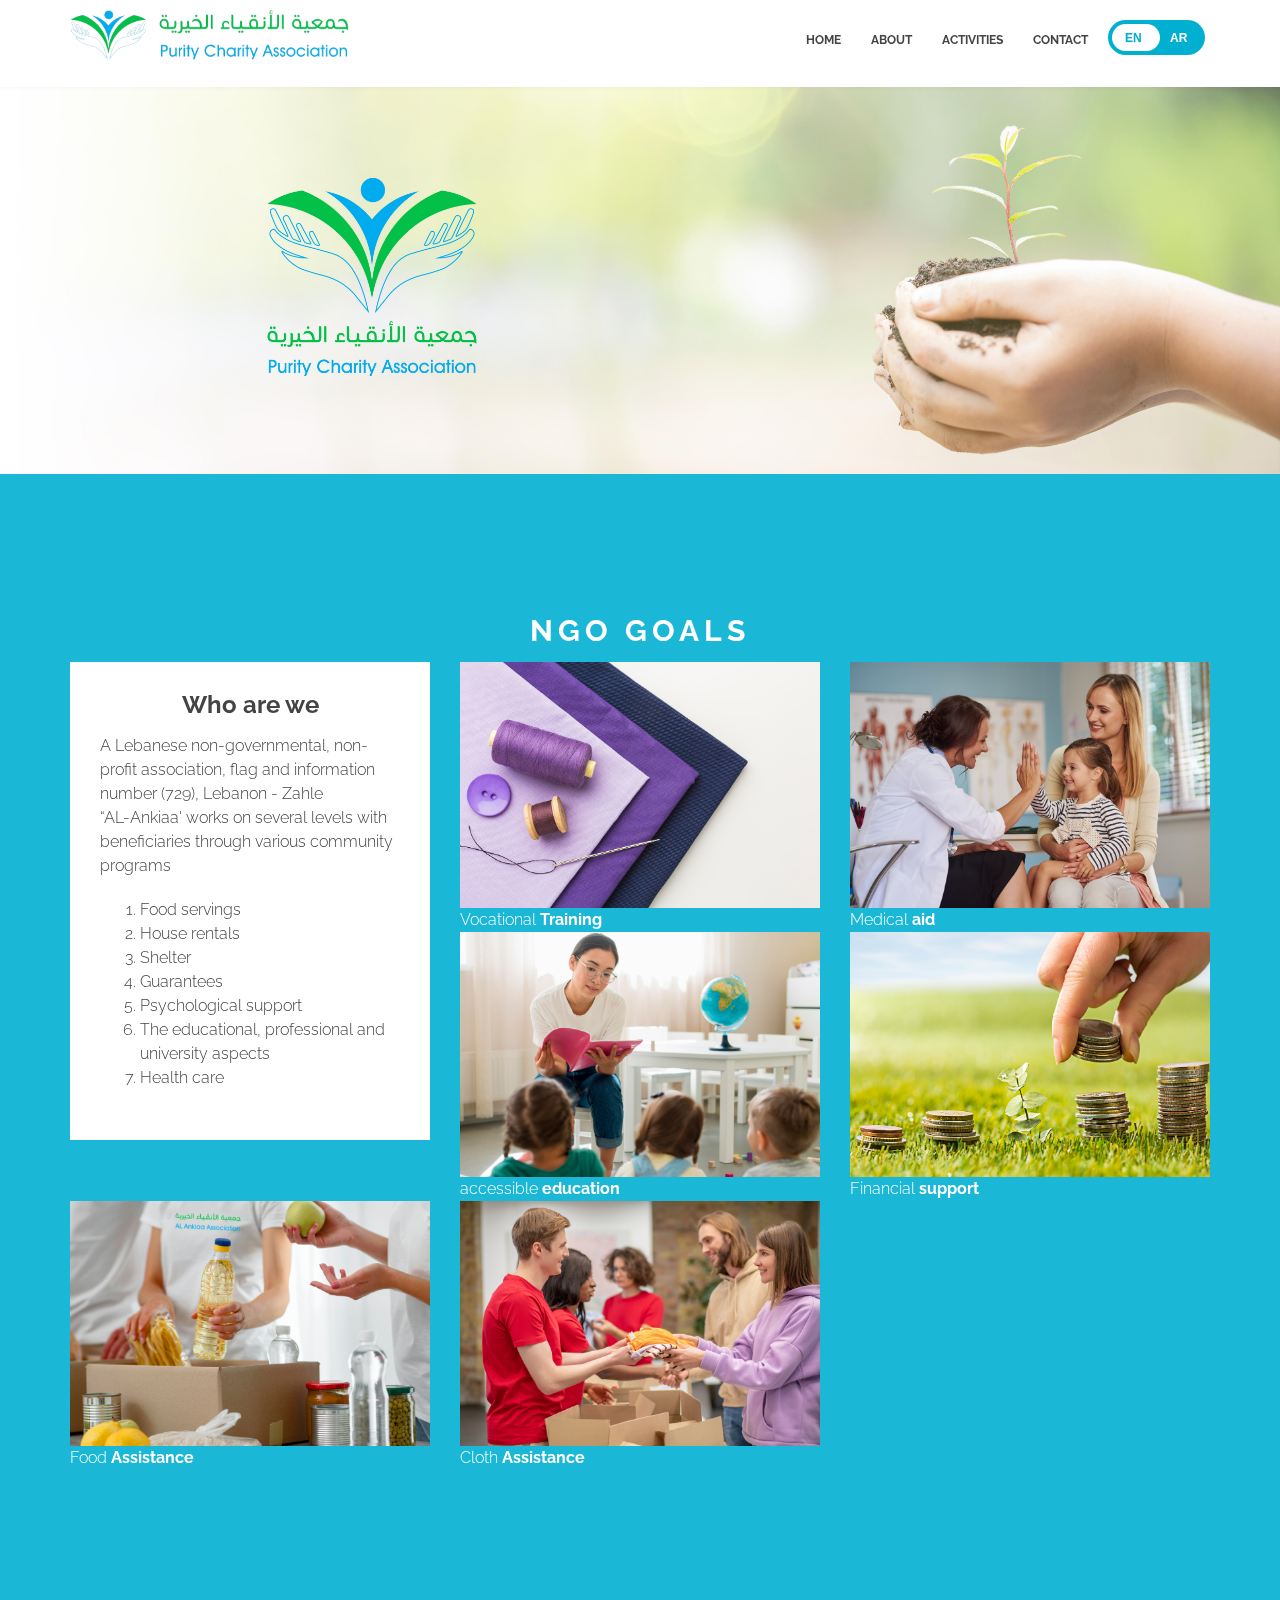
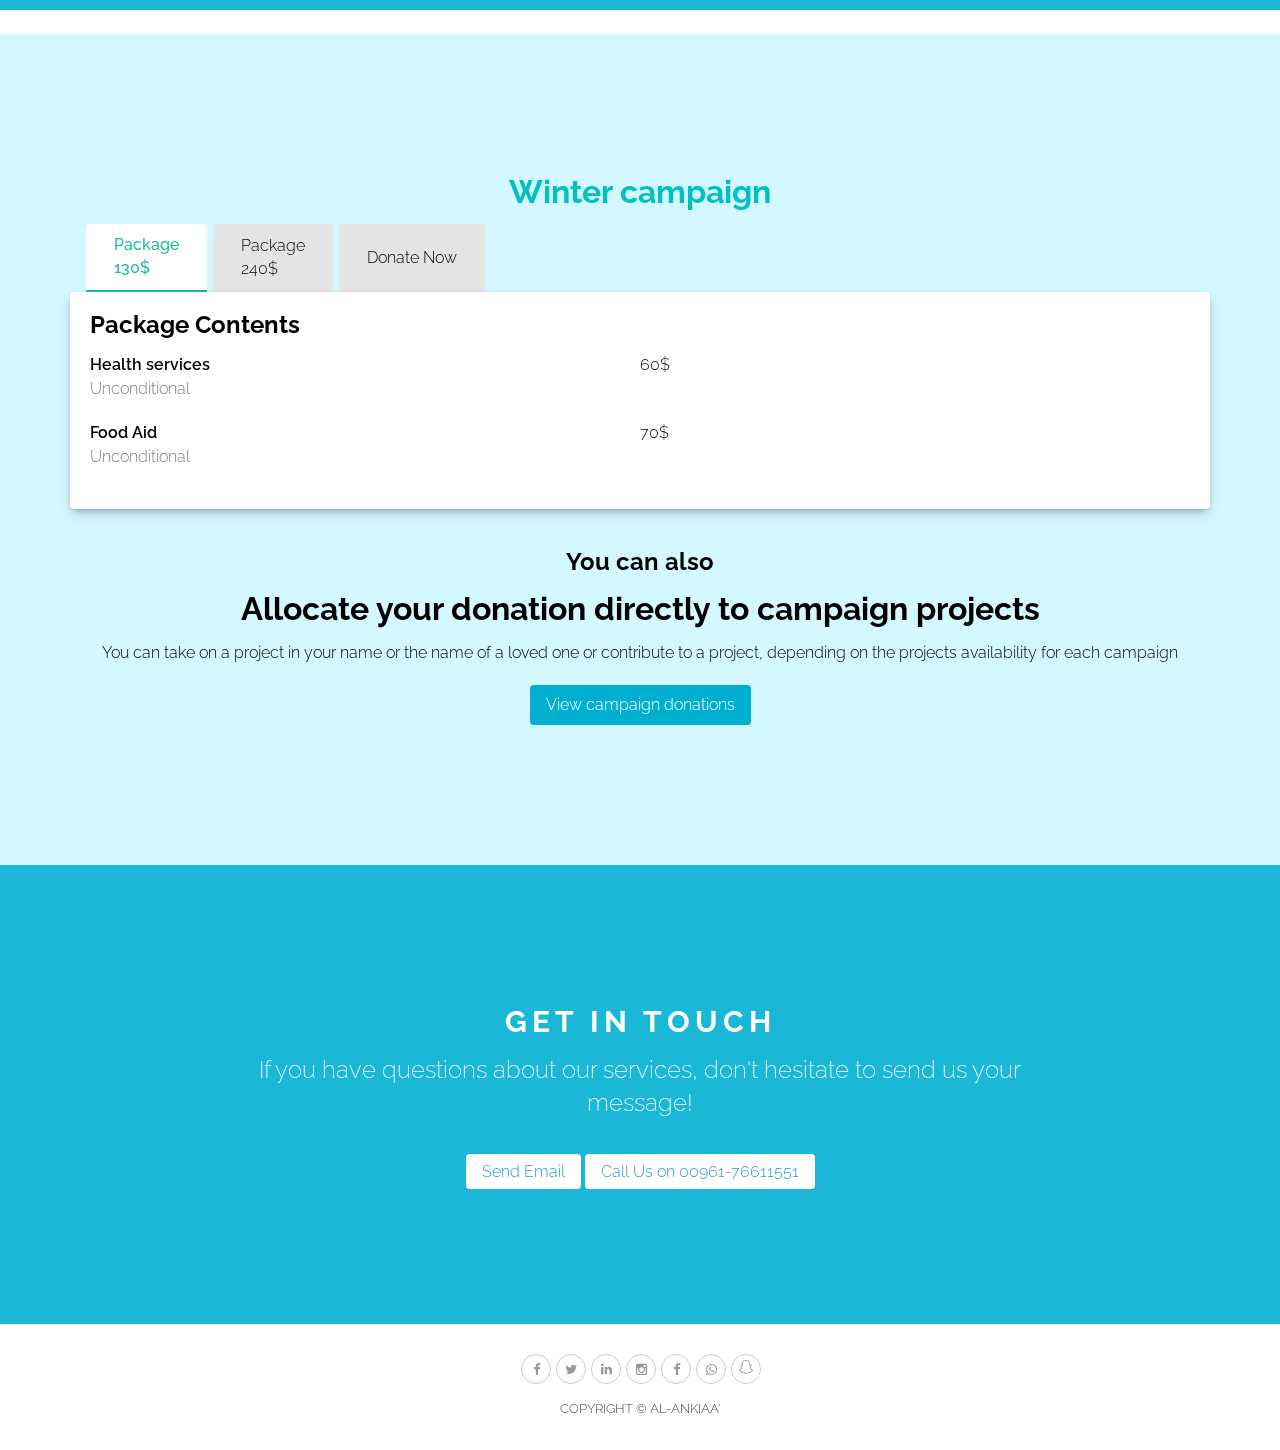
==== commit c5b13129: "Update index.html" ====
--- a/index.html
+++ b/index.html
@@ -619,6 +619,8 @@
 					class="fa fa-linkedin"></i></a>
 			<a target="_blank" href="https://www.instagram.com/alankiaa1?igsh=MXdmZW1kcGV0NHlnZA=="><i
 					class="fa fa-instagram"></i></a>
+			<a target="_blank" href="https://www.facebook.com/profile.php?id=61556269630312&mibextid=ZbWKwL"><i
+					class="fa fa-facebook"></i></a>
 			<a target="_blank" href="https://wa.me/message/76611551"><i class="fa fa-whatsapp"></i></a>
 			<a target="_blank" href="https://www.snapchat.com/add/alankiaaassocia?share_id=oJbnsKOwqWE&locale=ar-LB">
 				<i>
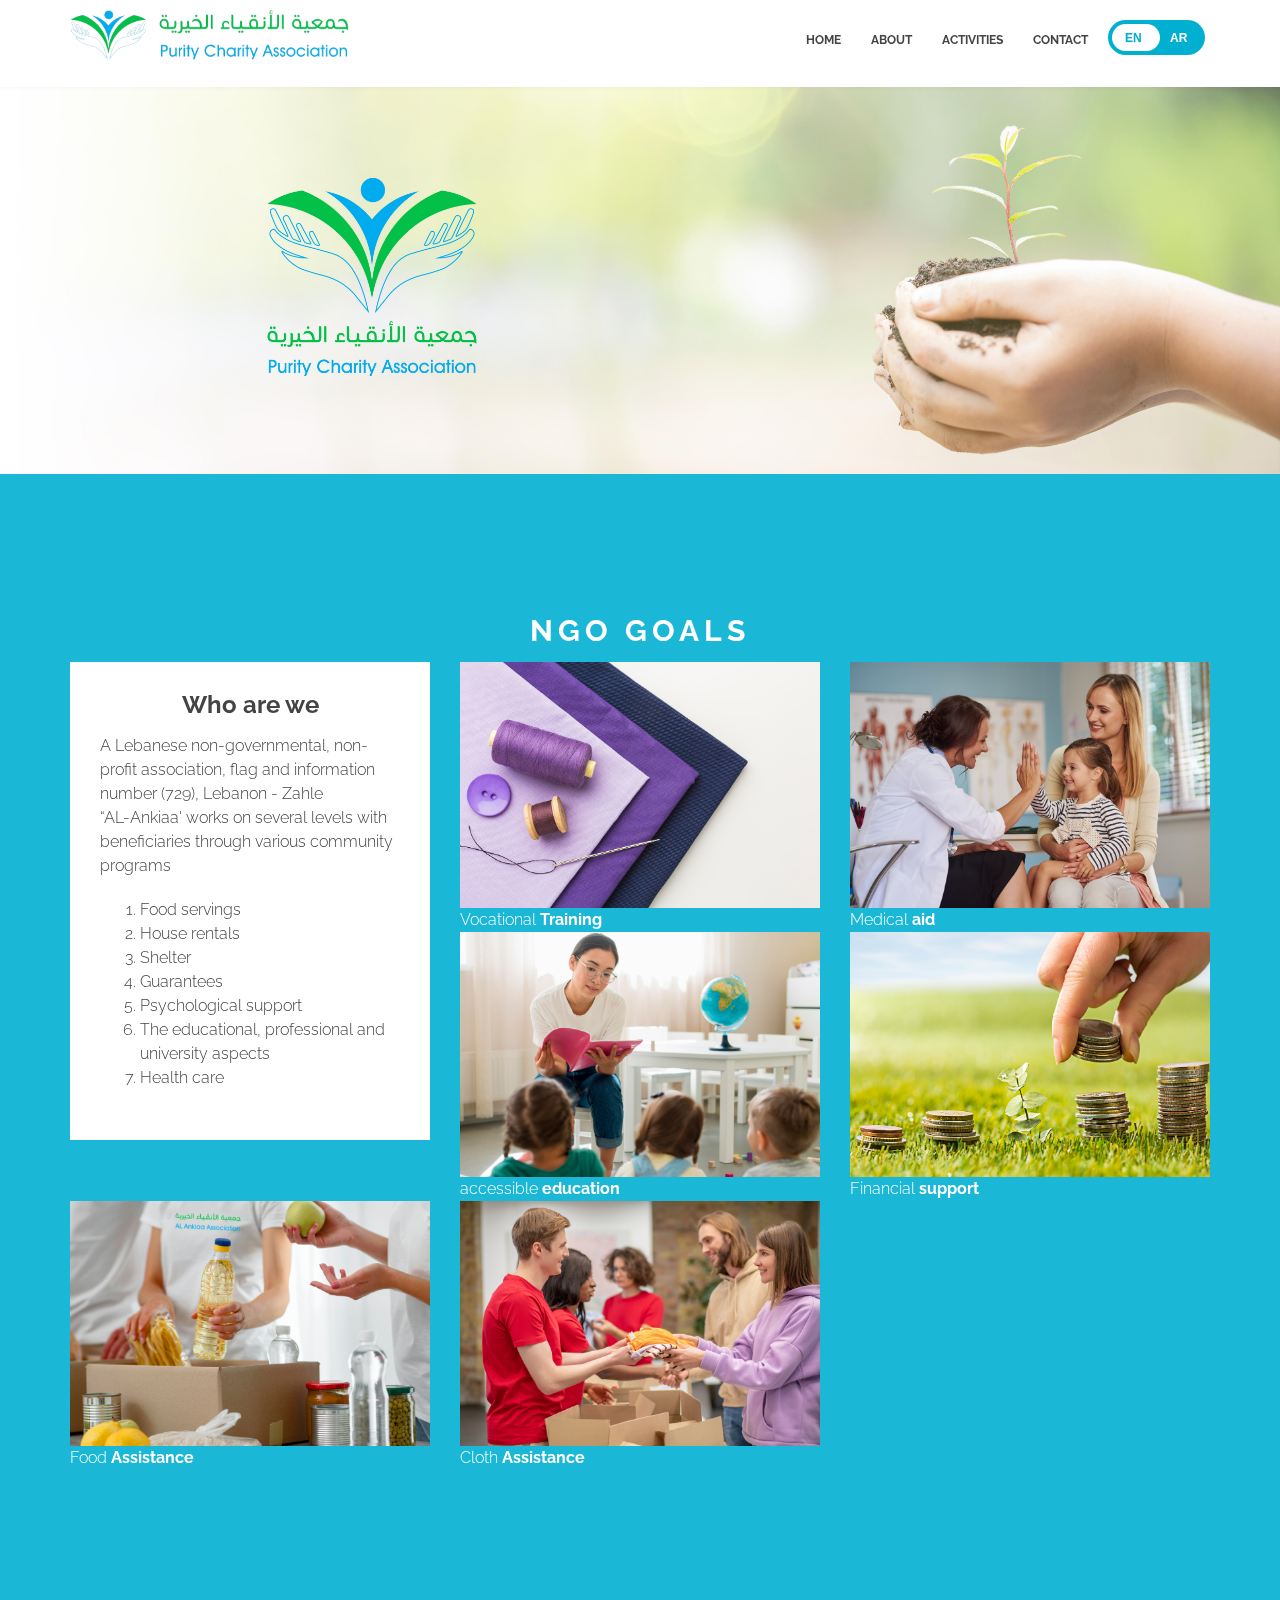
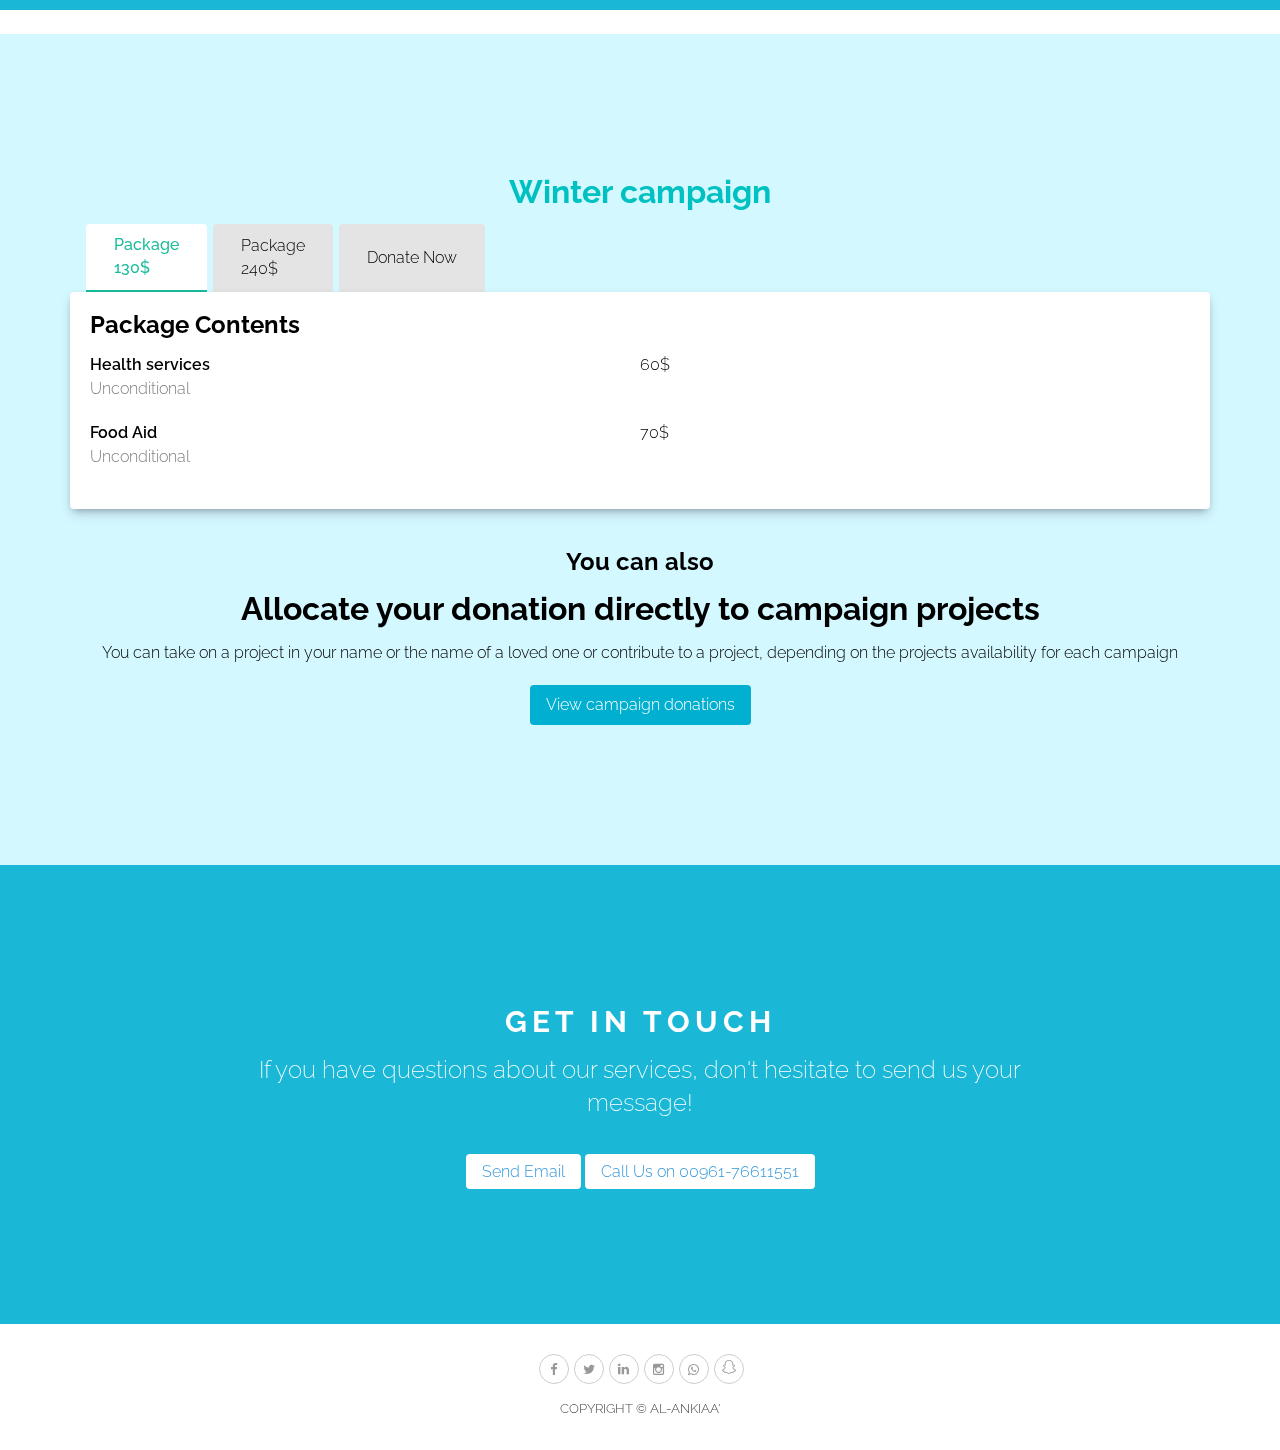
==== commit b68fccff: "Update index.html" ====
--- a/index.html
+++ b/index.html
@@ -611,7 +611,7 @@
 =============================================== -->
 	<section id="credits" class="text-center">
 		<span class="social wow zoomIn">
-			<a target="_blank" href="https://www.facebook.com/profile.php?id=100089618289920&mibextid=ZbWKwL"><i
+			<a target="_blank" href="https://www.facebook.com/profile.php?id=61556269630312&mibextid=ZbWKwL"><i
 					class="fa fa-facebook"></i></a>
 			<a target="_blank" href="https://twitter.com/alankiaa3241?t=gpMN_vUujDw9hDs2lZyV7A&s=09"><i
 					class="fa fa-twitter"></i></a>
@@ -619,8 +619,6 @@
 					class="fa fa-linkedin"></i></a>
 			<a target="_blank" href="https://www.instagram.com/alankiaa1?igsh=MXdmZW1kcGV0NHlnZA=="><i
 					class="fa fa-instagram"></i></a>
-			<a target="_blank" href="https://www.facebook.com/profile.php?id=61556269630312&mibextid=ZbWKwL"><i
-					class="fa fa-facebook"></i></a>
 			<a target="_blank" href="https://wa.me/message/76611551"><i class="fa fa-whatsapp"></i></a>
 			<a target="_blank" href="https://www.snapchat.com/add/alankiaaassocia?share_id=oJbnsKOwqWE&locale=ar-LB">
 				<i>
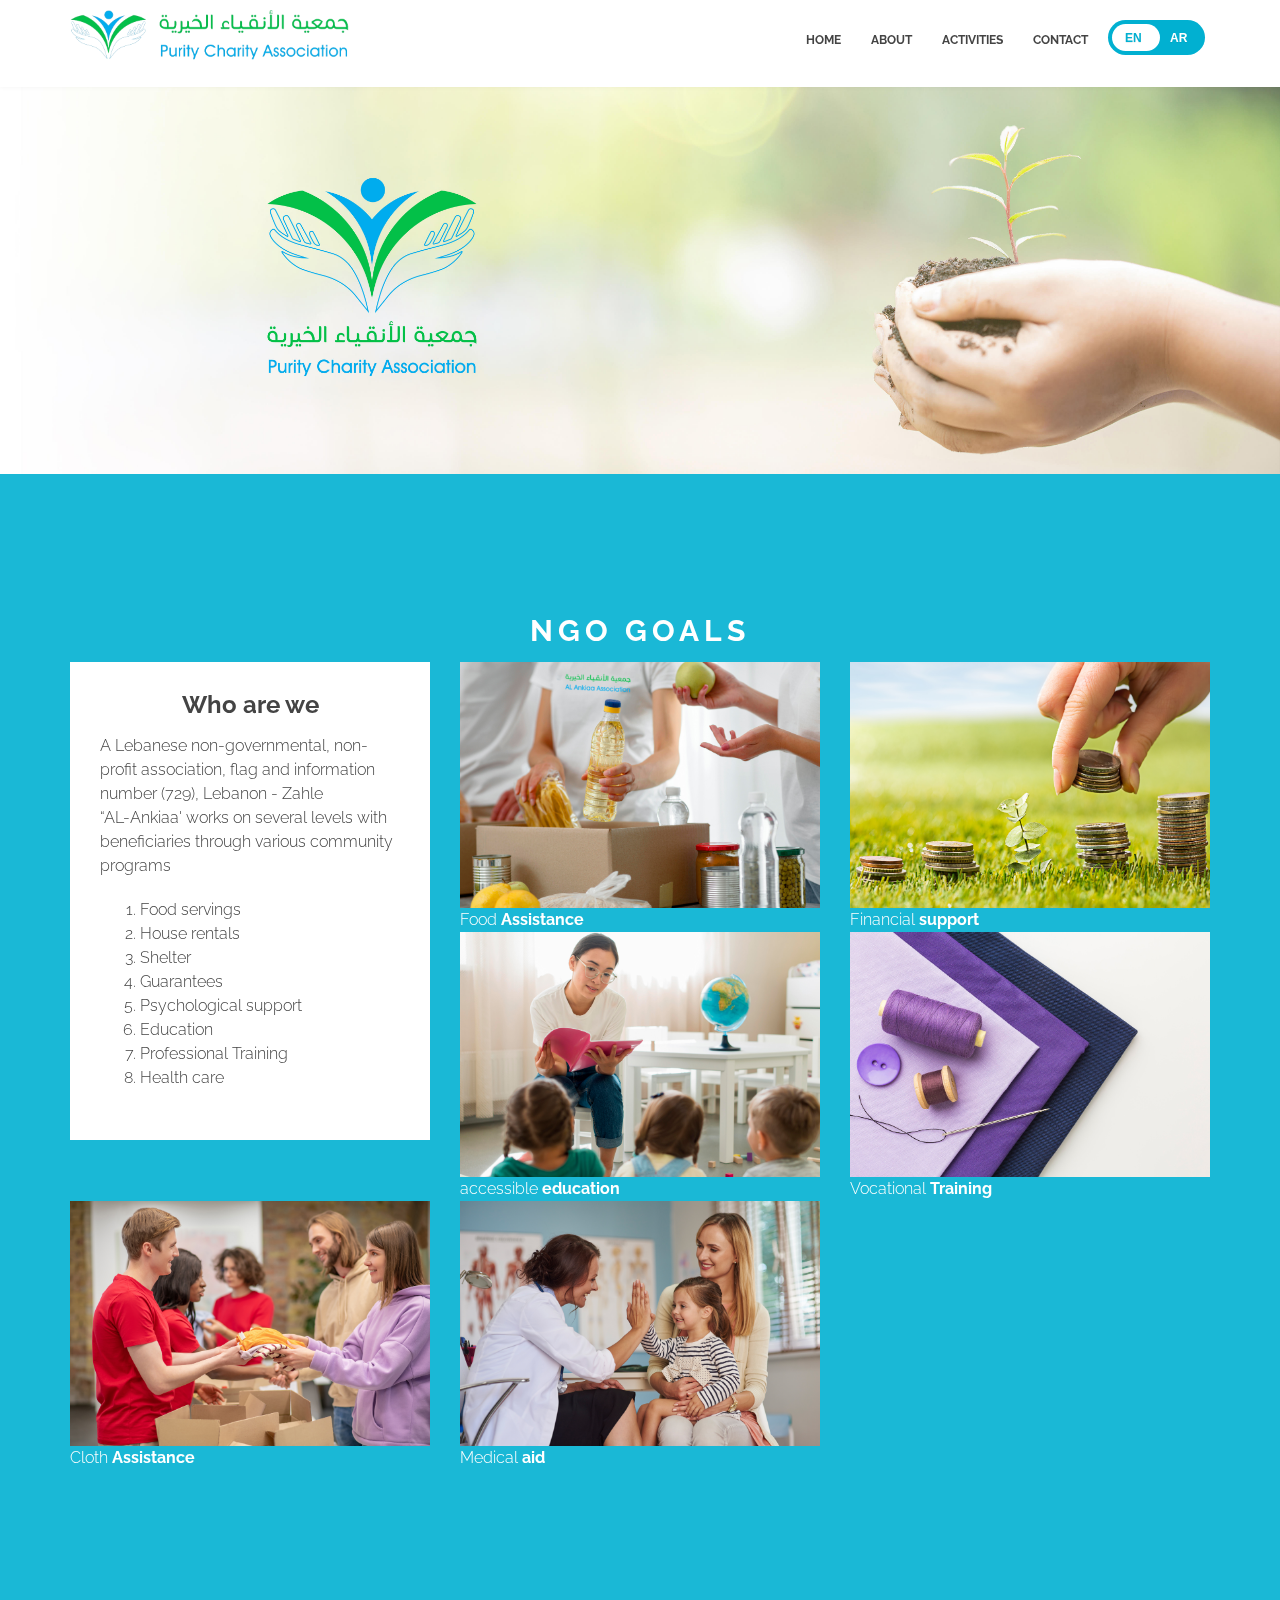
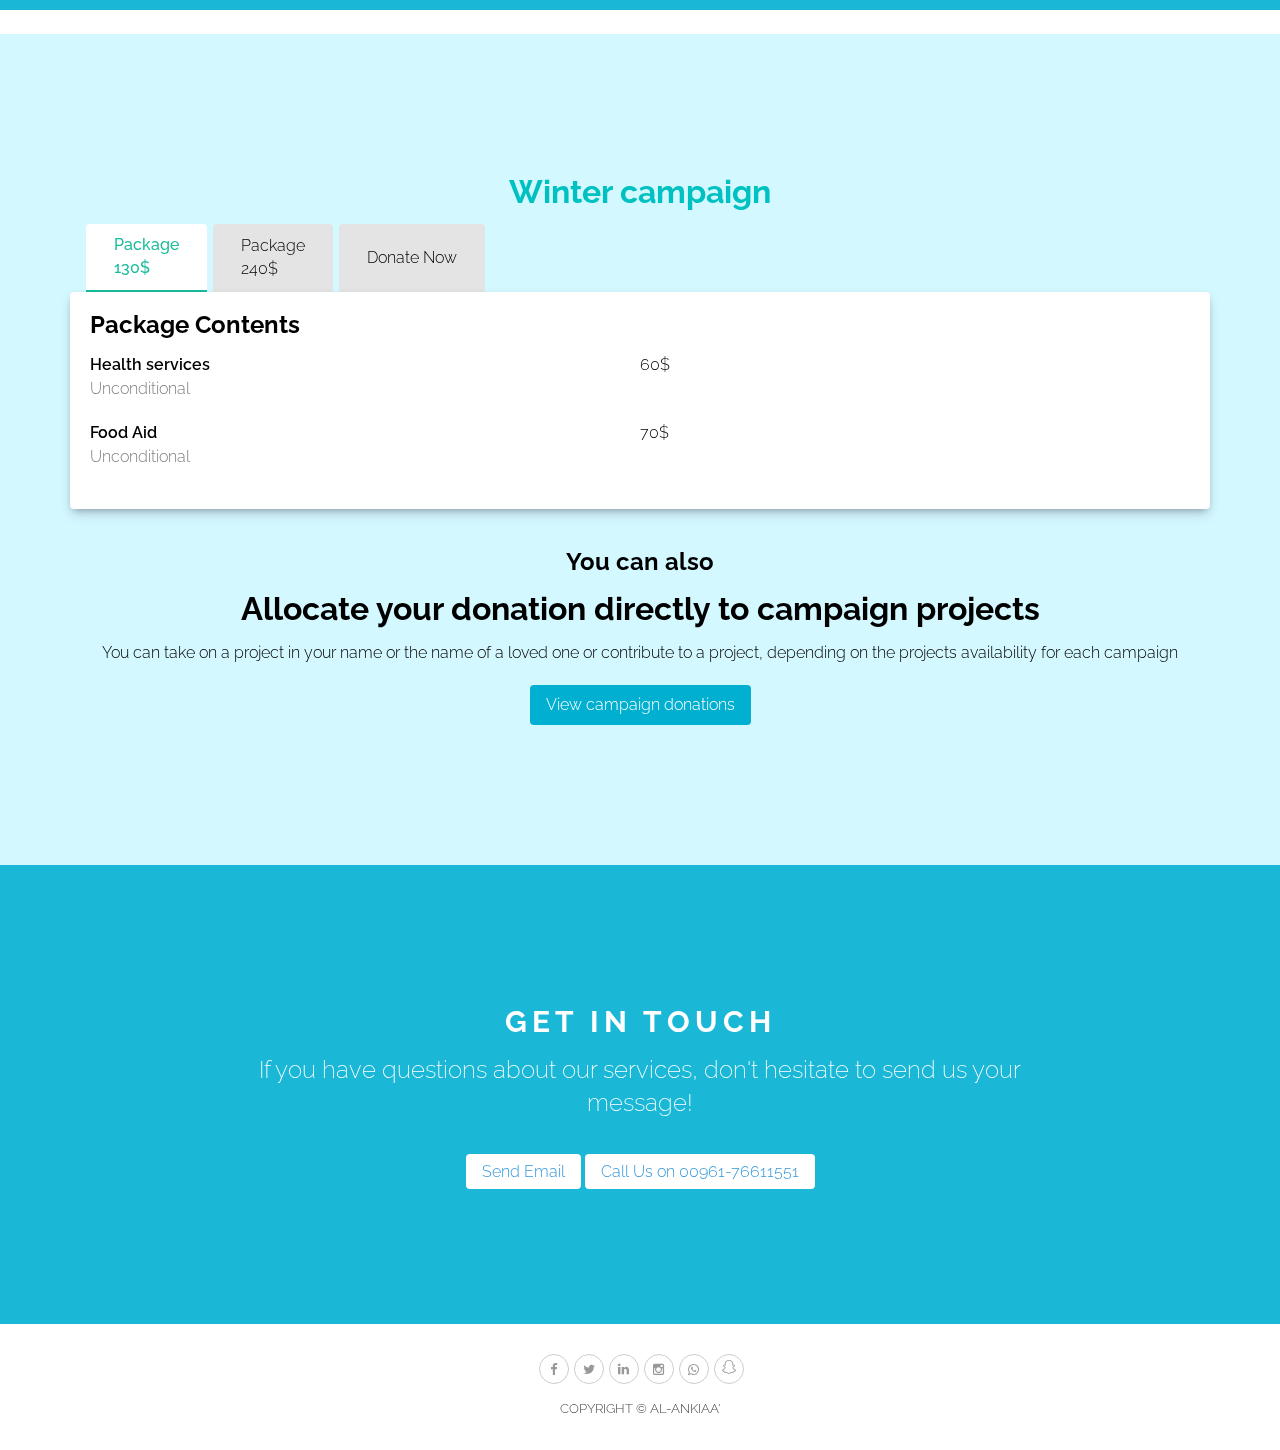
==== commit 136fcb5a: "Update index.html rearrange images" ====
--- a/index.html
+++ b/index.html
@@ -122,7 +122,10 @@
 										Psychological support
 									</li>
 									<li>
-										The educational, professional and university aspects
+										Education
+									</li>
+									<li>
+										Professional Training
 									</li>
 									<li>
 										Health care
@@ -140,6 +143,33 @@
 						</div>
 					</div>
 					<div class="col-md-4">
+						<!-- <a href="./assets/img/05.jpg"> -->
+							<img src="./assets/img/05.jpg" alt="" class="image-responsive">
+							<div class="description">
+								<span class="caption">Food <b>Assistance</b></span>
+								<div class="clearfix"></div>
+							</div>
+						<!-- </a> -->
+					</div>
+					<div class="col-md-4">
+						<!-- <a href="./assets/img/04.jpg"> -->
+							<img src="./assets/img/04.jpg" alt="" class="image-responsive">
+							<div class="description">
+								<span class="caption">Financial <b>support</b></span>
+								<div class="clearfix"></div>
+							</div>
+						<!-- </a> -->
+					</div>
+					<div class="col-md-4">
+						<!-- <a href="./assets/img/03.jpg"> -->
+							<img src="./assets/img/03.jpg" alt="" class="image-responsive">
+							<div class="description">
+								<span class="caption">accessible <b>education</b></span>
+								<div class="clearfix"></div>
+							</div>
+						<!-- </a> -->
+					</div>
+					<div class="col-md-4">
 						<!-- <a href="./assets/img/01.jpg"> -->
 							<img src="./assets/img/01.jpg" alt="" class="image-responsive">
 							<div class="description">
@@ -149,6 +179,15 @@
 						<!-- </a> -->
 					</div>
 					<div class="col-md-4">
+						<!-- <a href="./assets/img/06.jpg"> -->
+							<img src="./assets/img/06.jpg" alt="" class="image-responsive">
+							<div class="description">
+								<span class="caption">Cloth <b>Assistance</b></span>
+								<div class="clearfix"></div>
+							</div>
+						<!-- </a> -->
+					</div>
+					<div class="col-md-4">
 						<!-- <a href="./assets/img/02.jpg"> -->
 							<img src="./assets/img/02.jpg" alt="" class="image-responsive">
 							<div class="description">
@@ -157,42 +196,10 @@
 							</div>
 						<!-- </a> -->
 					</div>
-					<div class="col-md-4">
-						<!-- <a href="./assets/img/03.jpg"> -->
-							<img src="./assets/img/03.jpg" alt="" class="image-responsive">
-							<div class="description">
-								<span class="caption">accessible <b>education</b></span>
-								<div class="clearfix"></div>
-							</div>
-						<!-- </a> -->
-					</div>
-					<div class="col-md-4">
-						<!-- <a href="./assets/img/04.jpg"> -->
-							<img src="./assets/img/04.jpg" alt="" class="image-responsive">
-							<div class="description">
-								<span class="caption">Financial <b>support</b></span>
-								<div class="clearfix"></div>
-							</div>
-						<!-- </a> -->
-					</div>
-					<div class="col-md-4">
-						<!-- <a href="./assets/img/05.jpg"> -->
-							<img src="./assets/img/05.jpg" alt="" class="image-responsive">
-							<div class="description">
-								<span class="caption">Food <b>Assistance</b></span>
-								<div class="clearfix"></div>
-							</div>
-						<!-- </a> -->
-					</div>
-					<div class="col-md-4">
-						<!-- <a href="./assets/img/06.jpg"> -->
-							<img src="./assets/img/06.jpg" alt="" class="image-responsive">
-							<div class="description">
-								<span class="caption">Cloth <b>Assistance</b></span>
-								<div class="clearfix"></div>
-							</div>
-						<!-- </a> -->
-					</div>
+
+
+
+					
 				</div>
 			</div>
 		</div>
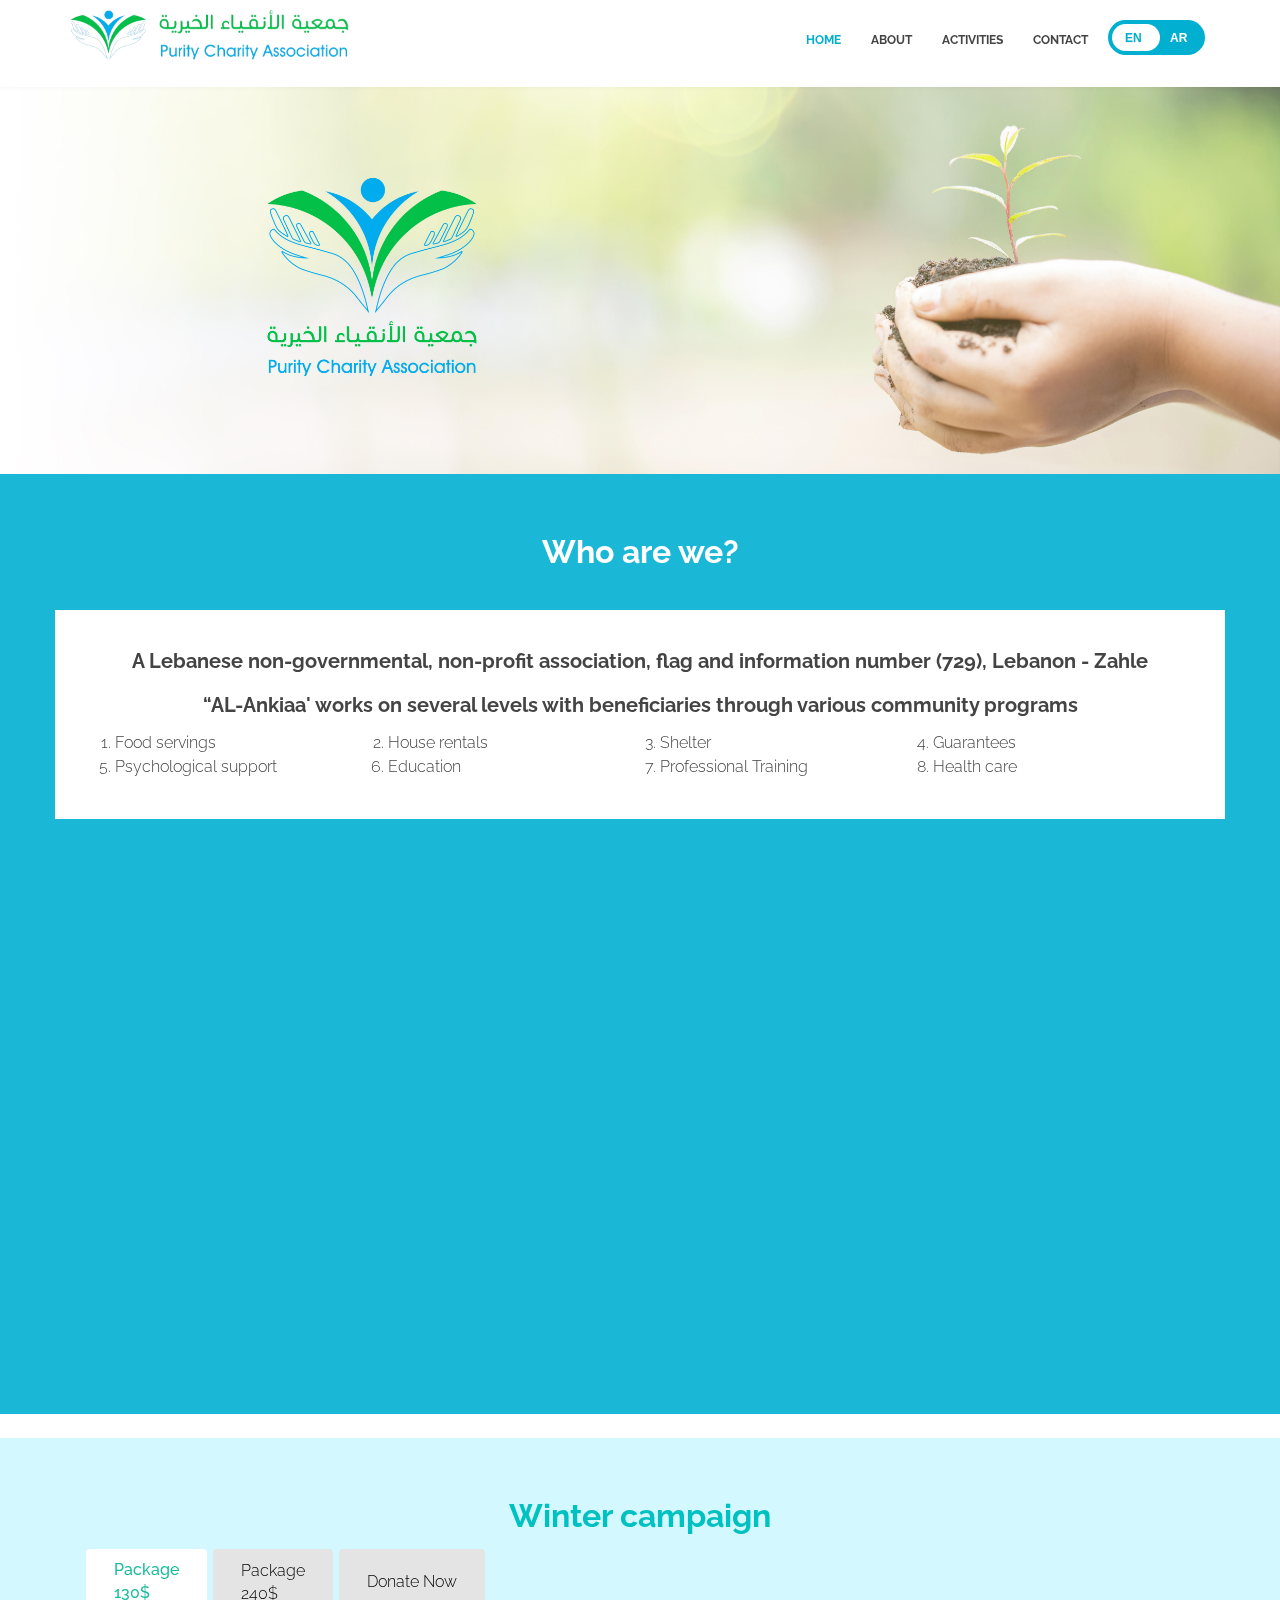
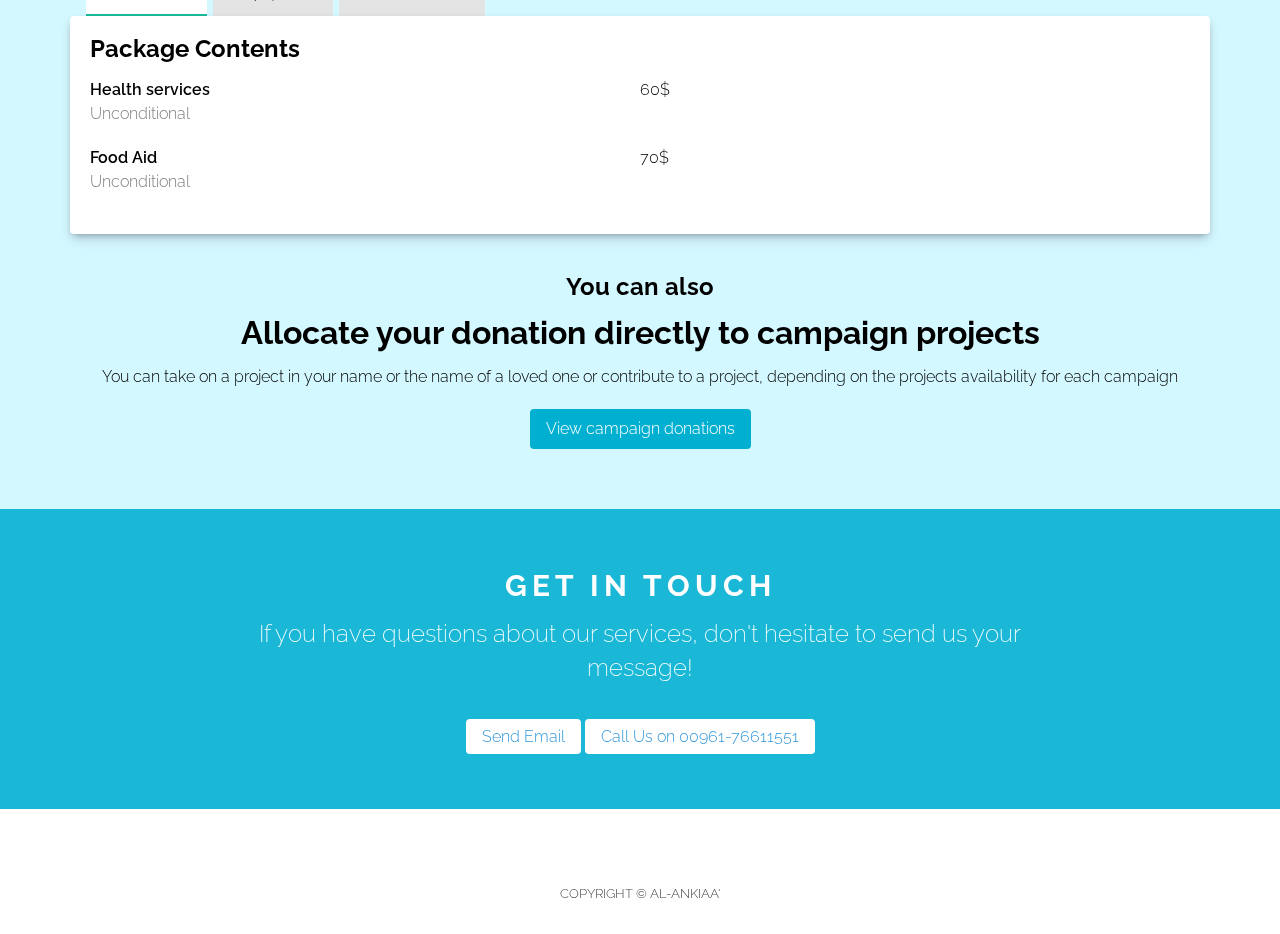
==== commit 40e4b3a3: "Update padding and add new styles for description, flex containers, and image containers and AOS for" ====
--- a/index.html
+++ b/index.html
@@ -14,6 +14,8 @@
 	<link rel="stylesheet" href="assets/css/animate.min.css">
 	<link rel="stylesheet" href="assets/css/font-awesome.min.css" />
 	<link rel="stylesheet" href="assets/css/style.css" />
+	<link rel="stylesheet" href="https://unpkg.com/aos@2.3.1/dist/aos.css">
+
 
 	<!-- Fonts -->
 	<link href="http://fonts.googleapis.com/css?family=Raleway:200,300,400,500,600,700,800" rel="stylesheet"
@@ -90,120 +92,94 @@
 		<div class="wrapsection">
 			<div class="parallax-overlay" style="background-color: #01b0d1;opacity:0.9;"></div>
 			<div class="container">
+				<h2 style="display:flex; justify-content:center; margin-bottom:4rem">Who are we?</h2>
 				<div class="row">
-					<div class="col-md-12">
-						<!-- Title -->
-						<div class="maintitle">
-							<h3 class="section-title"><strong>NGO Goals </strong></h3>
-						</div>
-					</div>
-					<div class="col-md-4 col-sm-6">
-						<div class="service-box wow zoomIn" data-wow-duration="1.5s" data-wow-delay="0.1s">
-							<h3>Who are we</h3>
-							<div class="text-left">
-								<p>
-									A Lebanese non-governmental, non-profit association, flag and information number (729), Lebanon -
-									Zahle <br>
-									“AL-Ankiaa' works on several levels with beneficiaries through various community programs
-								<ol>
-									<li>
-										Food servings
-									</li>
-									<li>
-										House rentals
-									</li>
-									<li>
-										Shelter
-									</li>
-									<li>
-										Guarantees
-									</li>
-									<li>
-										Psychological support
-									</li>
-									<li>
-										Education
-									</li>
-									<li>
-										Professional Training
-									</li>
-									<li>
-										Health care
-									</li>
-								</ol>
-								</p>
-								<!-- <p>
-									AL-Ankiaa' Association supports the civil society in all its spheres through the activities that
-									support and lift the community together through the goals the organization has set:
-								</p>
-								<p>AL-Ankiaa' works at several levels with beneficiaries through various programs for society, families,
-									men, women and children equally so that its programs are integrated across all strata and segments of
-									society.</p> -->
-							</div>
-						</div>
-					</div>
-					<div class="col-md-4">
-						<!-- <a href="./assets/img/05.jpg"> -->
-							<img src="./assets/img/05.jpg" alt="" class="image-responsive">
-							<div class="description">
-								<span class="caption">Food <b>Assistance</b></span>
-								<div class="clearfix"></div>
-							</div>
-						<!-- </a> -->
-					</div>
-					<div class="col-md-4">
-						<!-- <a href="./assets/img/04.jpg"> -->
-							<img src="./assets/img/04.jpg" alt="" class="image-responsive">
-							<div class="description">
-								<span class="caption">Financial <b>support</b></span>
-								<div class="clearfix"></div>
-							</div>
-						<!-- </a> -->
-					</div>
-					<div class="col-md-4">
-						<!-- <a href="./assets/img/03.jpg"> -->
-							<img src="./assets/img/03.jpg" alt="" class="image-responsive">
-							<div class="description">
-								<span class="caption">accessible <b>education</b></span>
-								<div class="clearfix"></div>
-							</div>
-						<!-- </a> -->
-					</div>
-					<div class="col-md-4">
-						<!-- <a href="./assets/img/01.jpg"> -->
-							<img src="./assets/img/01.jpg" alt="" class="image-responsive">
-							<div class="description">
-								<span class="caption">Vocational <b>Training</b></span>
-								<div class="clearfix"></div>
-							</div>
-						<!-- </a> -->
-					</div>
-					<div class="col-md-4">
-						<!-- <a href="./assets/img/06.jpg"> -->
-							<img src="./assets/img/06.jpg" alt="" class="image-responsive">
-							<div class="description">
-								<span class="caption">Cloth <b>Assistance</b></span>
-								<div class="clearfix"></div>
-							</div>
-						<!-- </a> -->
-					</div>
-					<div class="col-md-4">
-						<!-- <a href="./assets/img/02.jpg"> -->
-							<img src="./assets/img/02.jpg" alt="" class="image-responsive">
-							<div class="description">
-								<span class="caption">Medical <b>aid</b></span>
-								<div class="clearfix"></div>
-							</div>
-						<!-- </a> -->
-					</div>
-
-
-
-					
-				</div>
-			</div>
-		</div>
-	</section>
+					<div class="service-box wow zoomIn">
+						<p>
+						<h4>
+							A Lebanese non-governmental, non-profit association, flag and information number (729), Lebanon -
+							Zahle <br> <br> “AL-Ankiaa' works on several levels with beneficiaries through various community programs
+						</h4>
+						<ol class="ltr-ol-flex-container">
+							<li>
+								Food servings
+							</li>
+							<li>
+								House rentals
+							</li>
+							<li>
+								Shelter
+							</li>
+							<li>
+								Guarantees
+							</li>
+							<li>
+								Psychological support
+							</li>
+							<li>
+								Education
+							</li>
+							<li>
+								Professional Training
+							</li>
+							<li>
+								Health care
+							</li>
+						</ol>
+						</p>
+					</div>
+				</div>
+
+				<div style="display: flex;flex-wrap: wrap; justify-content: center; flex-direction:row">
+					<div class="image-container" data-aos="fade-up">
+						<img src="./assets/img/05.jpg" alt="" class="image-responsive">
+						<div class="description">
+							<span class="caption">Food <b>Assistance</b></span>
+							<div class="clearfix"></div>
+						</div>
+					</div>
+					<div class="image-container" data-aos="fade-up">
+						<img src="./assets/img/04.jpg" alt="" class="image-responsive">
+						<div class="description">
+							<span class="caption">Financial <b>support</b></span>
+							<div class="clearfix"></div>
+						</div>
+					</div>
+					<div class="image-container" data-aos="fade-up">
+						<img src="./assets/img/03.jpg" alt="" class="image-responsive">
+						<div class="description">
+							<span class="caption">accessible <b>education</b></span>
+							<div class="clearfix"></div>
+						</div>
+					</div>
+					<div class="image-container" data-aos="fade-up">
+						<img src="./assets/img/01.jpg" alt="" class="image-responsive">
+						<div class="description">
+							<span class="caption">Vocational <b>Training</b></span>
+							<div class="clearfix"></div>
+						</div>
+					</div>
+					<div class="image-container" data-aos="fade-up">
+						<img src="./assets/img/06.jpg" alt="" class="image-responsive">
+						<div class="description">
+							<span class="caption">Cloth <b>Assistance</b></span>
+							<div class="clearfix"></div>
+						</div>
+					</div>
+					<div class="image-container" data-aos="fade-up">
+						<img src="./assets/img/02.jpg" alt="" class="image-responsive">
+						<div class="description">
+							<span class="caption">Medical <b>aid</b></span>
+							<div class="clearfix"></div>
+						</div>
+					</div>
+				</div>
+			</div>
+		</div>
+	</section>
+
+
+
 	<!-- Random
 	================================================== -->
 	<section class="parallax section">
@@ -214,284 +190,7 @@
 			</div>
 		</div>
 	</section>
-	<!-- Gallery
-	================================================== -->
-	<!-- <section id="gallery" class="parallax section"
-		style="background-image: url(http://themepush.com/demo/runcharity/assets/img/2.jpg);">
-		<div class="wrapsection">
-			<div class="parallax-overlay" style="background-color:#00c1c1;opacity:0.9;"></div>
-			<div class="container">
-				<div class="row">
-					<div class="col-md-12 sol-sm-12">
-						<div class="maintitle">
-							<h3 class="section-title" style="margin-bottom: 4rem;">Our Work</h3>
-						</div>
-					</div>
-
-					<div class="col-md-4">
-						<a href="./assets/img/01.jpg">
-							<img src="./assets/img/01.jpg" alt="" class="image-responsive">
-							<div class="description">
-								<span class="caption">Vocational <b>Training</b></span>
-								<div class="clearfix"></div>
-							</div>
-						</a>
-					</div>
-					<div class="col-md-4">
-						<a href="./assets/img/02.jpg">
-							<img src="./assets/img/02.jpg" alt="" class="image-responsive">
-							<div class="description">
-								<span class="caption">Medical <b>aid</b></span>
-								<div class="clearfix"></div>
-							</div>
-						</a>
-					</div>
-					<div class="col-md-4">
-						<a href="./assets/img/03.jpg">
-							<img src="./assets/img/03.jpg" alt="" class="image-responsive">
-							<div class="description">
-								<span class="caption">accessible <b>education</b></span>
-								<div class="clearfix"></div>
-							</div>
-						</a>
-					</div>
-					<div class="col-md-4">
-						<a href="./assets/img/04.jpg">
-							<img src="./assets/img/04.jpg" alt="" class="image-responsive">
-							<div class="description">
-								<span class="caption">Financial <b>support</b></span>
-								<div class="clearfix"></div>
-							</div>
-						</a>
-					</div>
-					<div class="col-md-4">
-						<a href="./assets/img/05.jpg">
-							<img src="./assets/img/05.jpg" alt="" class="image-responsive">
-							<div class="description">
-								<span class="caption">Food <b>Assistance</b></span>
-								<div class="clearfix"></div>
-							</div>
-						</a>
-					</div>
-					<div class="col-md-4">
-						<a href="./assets/img/06.jpg">
-							<img src="./assets/img/06.jpg" alt="" class="image-responsive">
-							<div class="description">
-								<span class="caption">Cloth <b>Assistance</b></span>
-								<div class="clearfix"></div>
-							</div>
-						</a>
-					</div>
-				</div>
-			</div>
-		</div>
-	</section> -->
-	<!-- Text Carousel
-	================================================== -->
-	<!-- <section id="slider" class="parallax section" style="background-image: url(http://themepush.com/demo/runcharity/assets/img/4.jpg);">
-<div class="wrapsection">
-	<div class="container">
-		<div class="row">
-			<div class="col-md-12">
-				<div id="Carousel" class="carousel slide">
-					<ol class="carousel-indicators">
-						<li data-target="#Carousel" data-slide-to="0" class="active"></li>
-						<li data-target="#Carousel" data-slide-to="1"></li>
-						<li data-target="#Carousel" data-slide-to="2"></li>
-					</ol>
-					<div class="carousel-inner">
-						<div class="item active">
-							<blockquote>
-								<p class="lead">
-									You have not lived today until you have done something for someone who can never repay you.
-								</p>
-								<small>John Bunyan, Marathon</small>
-							</blockquote>
-						</div>
-						<div class="item">
-							<blockquote>
-								<p class="lead">
-									The simplest acts of kindness are by far more powerful then a thousand heads bowing in prayer.
-								</p>
-								<small>Mahatma Gandhi</small>
-							</blockquote>
-						</div>
-						<div class="item">
-							<blockquote>
-								<p class="lead">
-									There is no exercise better for the heart than reaching down and lifting people up.
-								</p>
-								<small>John Holmes, Organizer</small>
-							</blockquote>
-						</div>
-					</div>
-					<a class="left carousel-control" href="#Carousel" data-slide="prev">
-					<span class="glyphicon glyphicon-chevron-left"></span>
-					</a>
-					<a class="right carousel-control" href="#Carousel" data-slide="next">
-					<span class="glyphicon glyphicon-chevron-right"></span>
-					</a>
-				</div>
-			</div>
-		</div>
-	</div>
-</div>
-</section> -->
-	<!-- FAQ
-	================================================== -->
-	<!-- <section id="faq" class="section">
-<div class="wrapsection">
-	<div class="container">
-		<div class="row">
-			<div class="col-md-12 sol-sm-12">
-				<div class="maintitle">
-					<h3 class="section-title">Conditions of <span class="wow bounceInRight">Participation</span></h3>
-					<p class="lead">
-						Sed gravida, tortor in tincidunt sagittis, ligula lacus ultrices justo, sed mattis sem sem ut ex. Ut nunc elit, auctor et quam sit amet, convallis purus.
-					</p>
-				</div>
-			</div>
-		</div>
-		<div class="row">
-			<div class="col-md-4 col-sm-12">
-				<div class="faq-block wow bounceInDown" data-wow-duration="1.5s" data-wow-delay="0s">
-					<div class="panel-group">
-						<div class="panel panel-default">
-							<div class="panel-heading">
-								<h4 class="panel-title">
-								<a data-toggle="collapse" data-parent="#accordion" href="#collapseOne">
-								How old can I be? </a>
-								</h4>
-							</div>
-							<div id="collapseOne" class="panel-collapse collapse">
-								<div class="panel-body">
-									 How old. This is the detailed answer. It is a long established fact that a reader will be distracted by the readable content of a page when looking at its layout.
-								</div>
-							</div>
-						</div>
-						<div class="panel panel-default">
-							<div class="panel-heading">
-								<h4 class="panel-title">
-								<a data-toggle="collapse" data-parent="#accordion" href="#collapseTwo">
-								Can we donate clothes? </a>
-								</h4>
-							</div>
-							<div id="collapseTwo" class="panel-collapse collapse">
-								<div class="panel-body">
-									 Can we? This is the detailed answer. It is a long established fact that a reader will be distracted by the readable content of a page when looking at its layout.
-								</div>
-							</div>
-						</div>
-						<div class="panel panel-default">
-							<div class="panel-heading">
-								<h4 class="panel-title">
-								<a data-toggle="collapse" data-parent="#accordion" href="#collapseThree">
-								How many miles to run ? </a>
-								</h4>
-							</div>
-							<div id="collapseThree" class="panel-collapse collapse">
-								<div class="panel-body">
-									 So how many. This is the detailed answer. It is a long established fact that a reader will be distracted by the readable content of a page when looking at its layout.
-								</div>
-							</div>
-						</div>
-					</div>
-				</div>
-			</div>
-			<div class="col-md-4 col-sm-12">
-				<div class="faq-block wow bounceInDown" data-wow-duration="1.5s" data-wow-delay="0.1s">
-					<div class="panel-group">
-						<div class="panel panel-default">
-							<div class="panel-heading">
-								<h4 class="panel-title">
-								<a data-toggle="collapse" data-parent="#accordion" href="#collapseFour">
-								Can we show sponsors? </a>
-								</h4>
-							</div>
-							<div id="collapseFour" class="panel-collapse collapse">
-								<div class="panel-body">
-									 Sponsors. This is the detailed answer. It is a long established fact that a reader will be distracted by the readable content of a page when looking at its layout.
-								</div>
-							</div>
-						</div>
-						<div class="panel panel-default">
-							<div class="panel-heading">
-								<h4 class="panel-title">
-								<a data-toggle="collapse" data-parent="#accordion" href="#collapseFive">
-								Are there free drinks? </a>
-								</h4>
-							</div>
-							<div id="collapseFive" class="panel-collapse collapse">
-								<div class="panel-body">
-									 Drinks. This is the detailed answer. It is a long established fact that a reader will be distracted by the readable content of a page when looking at its layout.
-								</div>
-							</div>
-						</div>
-						<div class="panel panel-default">
-							<div class="panel-heading">
-								<h4 class="panel-title">
-								<a data-toggle="collapse" data-parent="#accordion" href="#collapseSix">
-								Is medical exam free ? </a>
-								</h4>
-							</div>
-							<div id="collapseSix" class="panel-collapse collapse">
-								<div class="panel-body">
-									 Medical. This is the detailed answer. It is a long established fact that a reader will be distracted by the readable content of a page when looking at its layout.
-								</div>
-							</div>
-						</div>
-					</div>
-				</div>
-			</div>
-			<div class="col-md-4 col-sm-12">
-				<div class="faq-block wow bounceInDown" data-wow-duration="1.5s" data-wow-delay="0.2s">
-					<div class="panel-group">
-						<div class="panel panel-default">
-							<div class="panel-heading">
-								<h4 class="panel-title">
-								<a data-toggle="collapse" data-parent="#accordion" href="#collapseSeven">
-								Do you help with passport? </a>
-								</h4>
-							</div>
-							<div id="collapseSeven" class="panel-collapse collapse">
-								<div class="panel-body">
-									 Passport. This is the detailed answer. It is a long established fact that a reader will be distracted by the readable content of a page when looking at its layout.
-								</div>
-							</div>
-						</div>
-						<div class="panel panel-default">
-							<div class="panel-heading">
-								<h4 class="panel-title">
-								<a data-toggle="collapse" data-parent="#accordion" href="#collapseEight">
-								What routes should one follow? </a>
-								</h4>
-							</div>
-							<div id="collapseEight" class="panel-collapse collapse">
-								<div class="panel-body">
-									 Routes. This is the detailed answer. It is a long established fact that a reader will be distracted by the readable content of a page when looking at its layout.
-								</div>
-							</div>
-						</div>
-						<div class="panel panel-default">
-							<div class="panel-heading">
-								<h4 class="panel-title">
-								<a data-toggle="collapse" data-parent="#accordion" href="#collapseNine">
-								Do I have to pay a tax? </a>
-								</h4>
-							</div>
-							<div id="collapseNine" class="panel-collapse collapse">
-								<div class="panel-body">
-									 Tax. This is the detailed answer. It is a long established fact that a reader will be distracted by the readable content of a page when looking at its layout.
-								</div>
-							</div>
-						</div>
-					</div>
-				</div>
-			</div>
-		</div>
-	</div>
-</div>
-</section> -->
+
 	<!-- Donate
 	================================================== -->
 	<section class="whitecolor parallax section">
@@ -531,7 +230,7 @@
 							</div>
 							<p style="flex: 1;">60$</p>
 						</div>
-							
+
 						<div style="display: flex; justify-content:space-between; margin-bottom: 2rem">
 							<div style="flex: 1;">
 								<p style="margin-bottom:0; font-weight: 600;">Food Aid</p>
@@ -549,7 +248,7 @@
 							</div>
 							<p style="flex: 1;">120$</p>
 						</div>
-							
+
 						<div style="display: flex; justify-content:space-between; margin-bottom: 2rem">
 							<div style="flex: 1;">
 								<p style="margin-bottom:0; font-weight: 600;">Shelter</p>
@@ -561,18 +260,18 @@
 					<div id="tab2" class="tab-pane fade">
 						<h3>Choose donation amount</h3>
 						<div style="display: flex; justify-content:space-around">
-								<div class="donation-button active">
-									25$
-								</div>
-								<div class="donation-button">
-									50$
-								</div>
-								<div class="donation-button">
-									100$
-								</div>
-								<div class="donation-button">
-									500$
-								</div>
+							<div class="donation-button active">
+								25$
+							</div>
+							<div class="donation-button">
+								50$
+							</div>
+							<div class="donation-button">
+								100$
+							</div>
+							<div class="donation-button">
+								500$
+							</div>
 						</div>
 						<input class="donation-input" type="number" placeholder="Other amount ">
 						<p style="margin-top: 1rem;">This donation will be allocated to some campaign projects.</p>
@@ -585,7 +284,8 @@
 				<div style="color: black; display:flex; align-items:center; flex-direction:column; margin-top: 4rem">
 					<h3>You can also</h3>
 					<h2>Allocate your donation directly to campaign projects</h2>
-					<p style="text-align: center;">You can take on a project in your name or the name of a loved one or contribute to a project, depending on the projects availability for each campaign</p>
+					<p style="text-align: center;">You can take on a project in your name or the name of a loved one or contribute
+						to a project, depending on the projects availability for each campaign</p>
 					<button class="donation-submit">View campaign donations</button>
 				</div>
 
@@ -651,6 +351,8 @@
 	<script src="assets/js/jquery.magnific-popup.min.js"></script>
 	<script src="assets/js/validate.js"></script>
 	<script src="assets/js/common.js"></script>
+	<script src="https://unpkg.com/aos@2.3.1/dist/aos.js"></script>
+
 </body>
 
-</html>
+</html>--- a/assets/css/style.css
+++ b/assets/css/style.css
@@ -1177,8 +1177,8 @@
 	
 }
 .wrapsection {  
-    padding-top:140px;
-	padding-bottom:140px;
+    padding-top: 6rem;
+		padding-bottom: 6rem;
     position: relative;
   }
 
@@ -1434,4 +1434,69 @@
 
 input.check-toggle-round-flat:checked + label:after {
   margin-left: 44px;
+}
+
+.description {
+	position: absolute;
+	bottom: 2rem;
+	right: 0;
+	width: 100%;
+	background: #115e0e8b;
+	padding: 1rem;
+}
+
+.ol-flex-container{
+	display: flex;
+  flex-wrap: wrap;
+  direction: rtl;
+}
+
+.ol-flex-container li{
+	flex: 1 0 25%; /* grow, shrink, basis */
+  text-align: right;
+}
+
+.ltr-ol-flex-container {
+	display: flex;
+	flex-wrap: wrap;
+	direction: ltr;
+}
+
+.ltr-ol-flex-container li {
+	flex: 1 0 25%; /* grow, shrink, basis */
+	text-align: left;
+}
+.image-container{
+	position: relative;
+	overflow: hidden;
+	margin: 1rem;
+	padding: 0;
+	border-radius: 4px;
+	flex: 0 0 100%;
+	width: 100%;
+}
+
+
+.service-box.wow.zoomIn {
+	visibility: visible !important;
+	-webkit-animation: zoomIn 0.5s;
+	-moz-animation: zoomIn 0.5s;
+	-o-animation: zoomIn 0.5s;
+	animation: zoomIn 0.5s;
+
+	padding: 2rem 
+}
+
+@media screen and (min-width: 768px) {
+	.image-container{
+		flex: 0 0 45%
+	}
+	
+}
+
+@media screen and (min-width: 992px) {
+	.image-container{
+		flex: 0 0 30%
+	}
+	
 }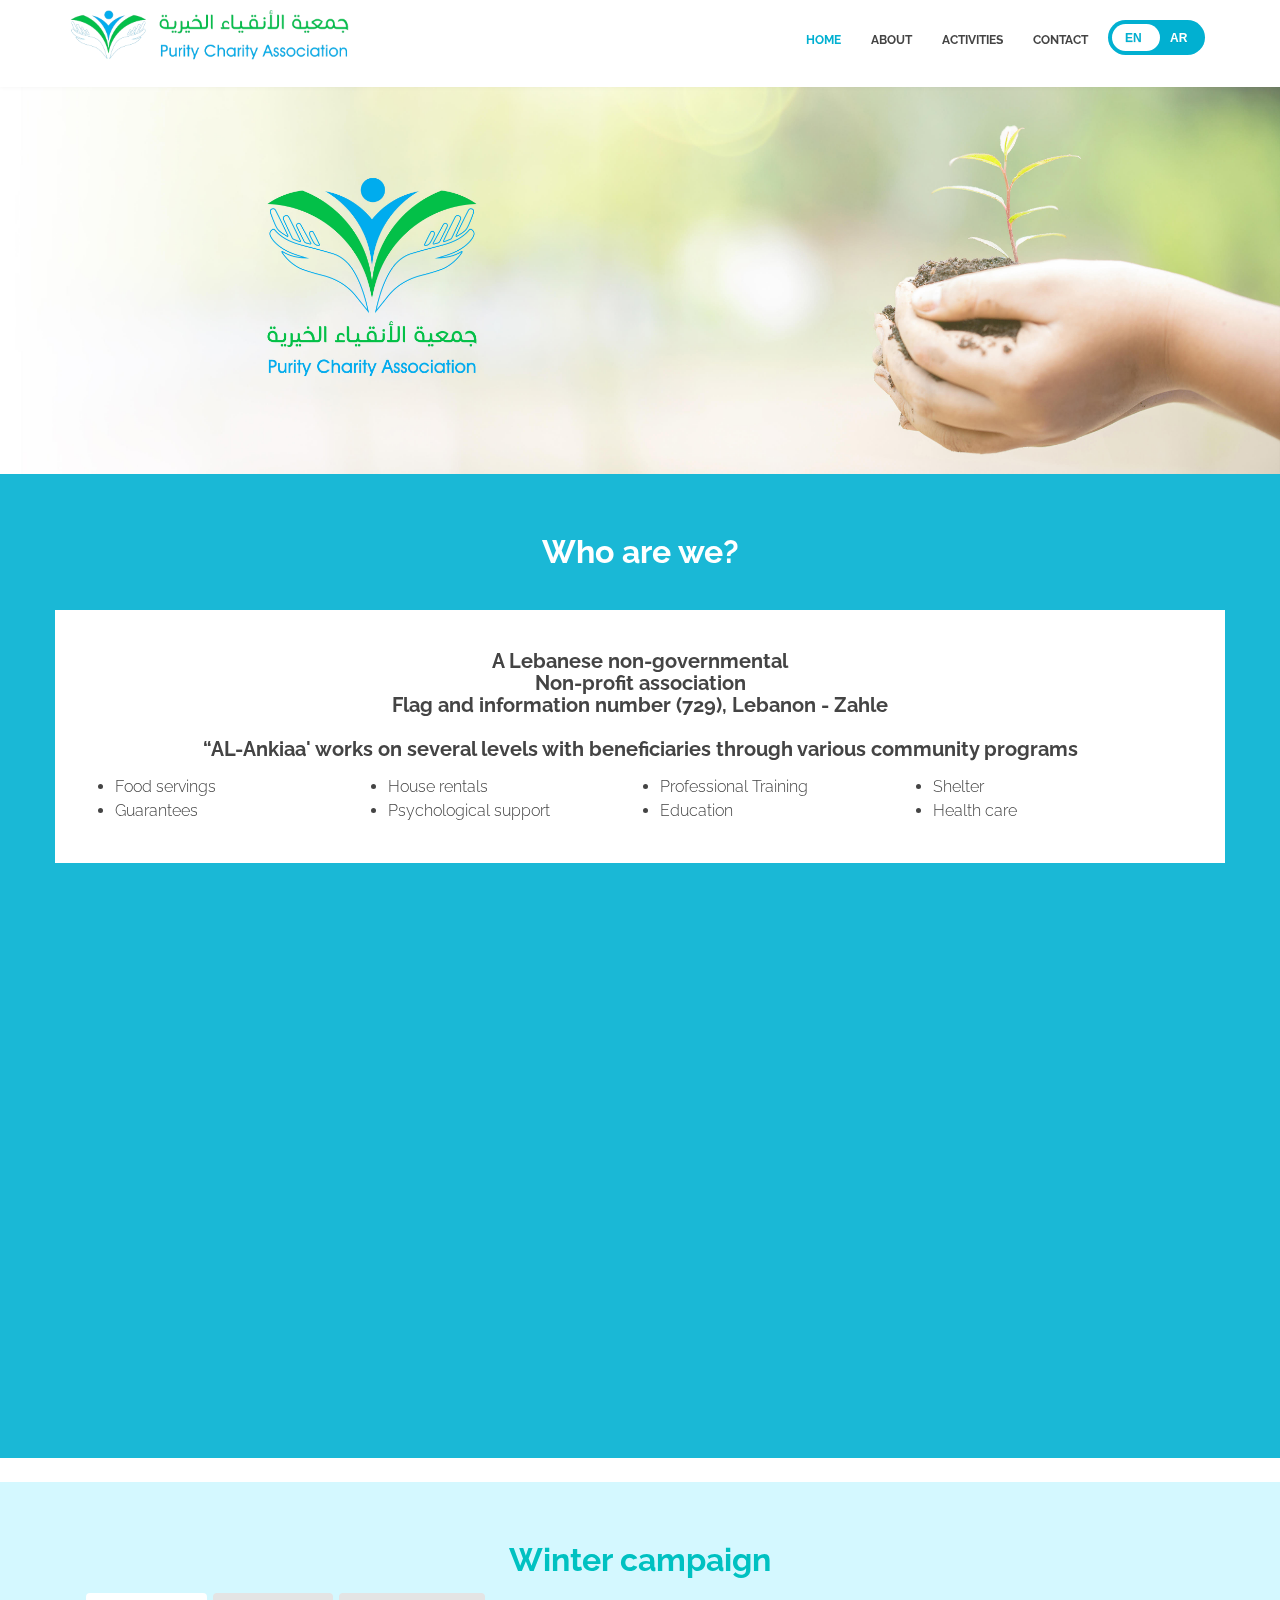
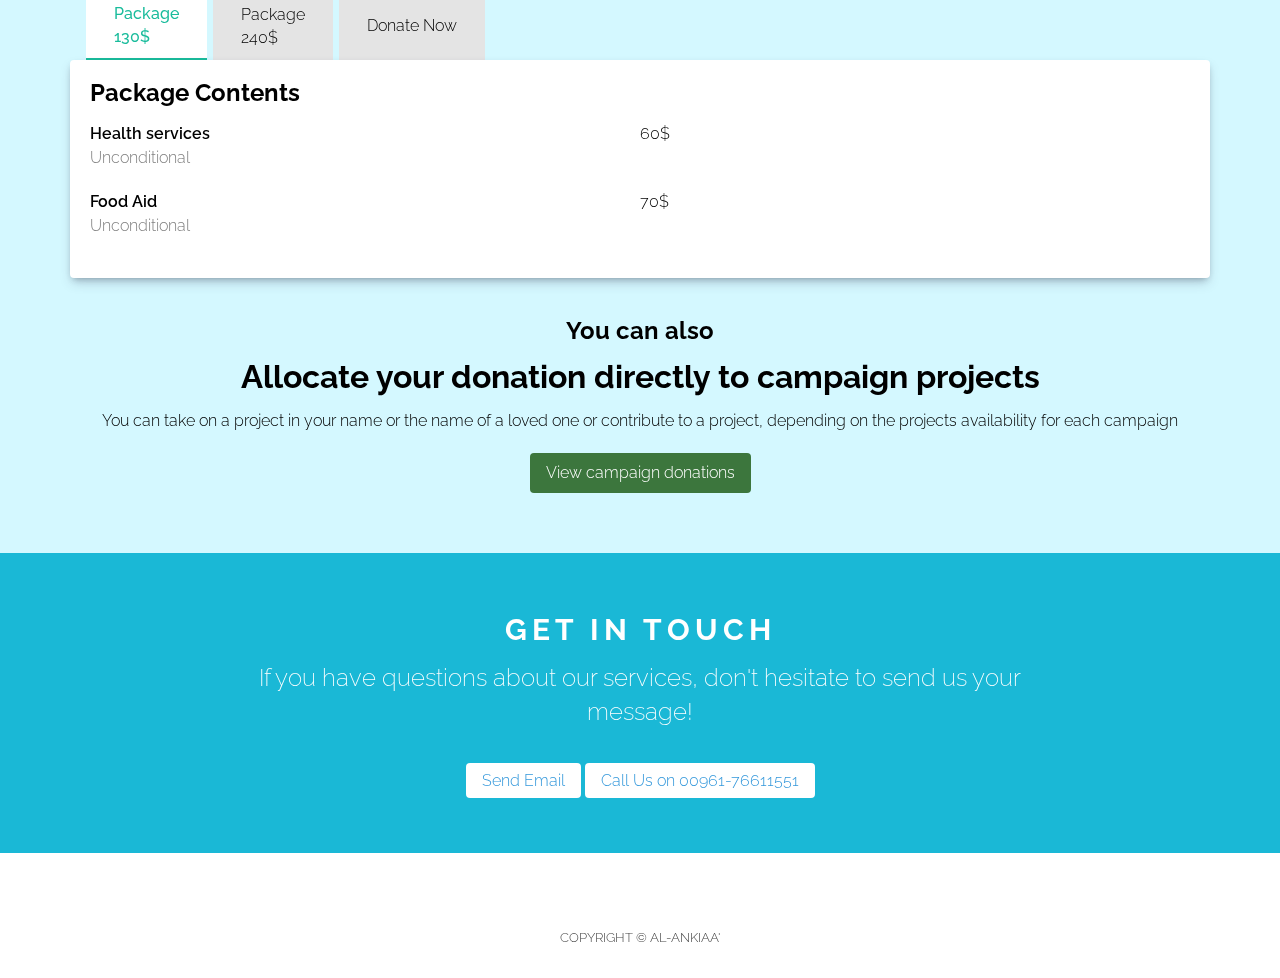
==== commit 850d2de1: "Update who are we section content" ====
--- a/index.html
+++ b/index.html
@@ -97,10 +97,12 @@
 					<div class="service-box wow zoomIn">
 						<p>
 						<h4>
-							A Lebanese non-governmental, non-profit association, flag and information number (729), Lebanon -
-							Zahle <br> <br> “AL-Ankiaa' works on several levels with beneficiaries through various community programs
+							A Lebanese non-governmental <br>
+							Non-profit association <br>
+							Flag and information number (729), Lebanon - Zahle <br> <br> 
+							“AL-Ankiaa' works on several levels with beneficiaries through various community programs
 						</h4>
-						<ol class="ltr-ol-flex-container">
+						<ul class="ltr-ol-flex-container">
 							<li>
 								Food servings
 							</li>
@@ -108,6 +110,9 @@
 								House rentals
 							</li>
 							<li>
+								Professional Training
+							</li>
+							<li>
 								Shelter
 							</li>
 							<li>
@@ -120,12 +125,9 @@
 								Education
 							</li>
 							<li>
-								Professional Training
-							</li>
-							<li>
 								Health care
 							</li>
-						</ol>
+						</ul>
 						</p>
 					</div>
 				</div>
--- a/assets/css/style.css
+++ b/assets/css/style.css
@@ -464,7 +464,7 @@
 }
 
 .donation-submit {
-	background-color: #01b0d1;
+	background-color: #3c763d;
 	color: white;
 	padding: 8px 16px;
 	border-radius: 4px;
@@ -1452,7 +1452,7 @@
 }
 
 .ol-flex-container li{
-	flex: 1 0 25%; /* grow, shrink, basis */
+	flex: 1 0 100%; /* grow, shrink, basis */
   text-align: right;
 }
 
@@ -1463,9 +1463,10 @@
 }
 
 .ltr-ol-flex-container li {
-	flex: 1 0 25%; /* grow, shrink, basis */
+	flex: 0 0 100%; /* grow, shrink, basis */
 	text-align: left;
 }
+
 .image-container{
 	position: relative;
 	overflow: hidden;
@@ -1487,16 +1488,31 @@
 	padding: 2rem 
 }
 
+
+@media screen and (min-width: 450px) {
+
+	.ol-flex-container li, .ltr-ol-flex-container li {
+		flex: 1 0 50%; /* grow, shrink, basis */
+	}
+}
+
 @media screen and (min-width: 768px) {
 	.image-container{
 		flex: 0 0 45%
 	}
-	
+
+	.ol-flex-container li, .ltr-ol-flex-container li {
+		flex: 1 0 45%; /* grow, shrink, basis */
+	}
 }
 
 @media screen and (min-width: 992px) {
 	.image-container{
 		flex: 0 0 30%
 	}
+
+	.ol-flex-container li, .ltr-ol-flex-container li {
+		flex: 1 0 25%; /* grow, shrink, basis */
+	}
 	
 }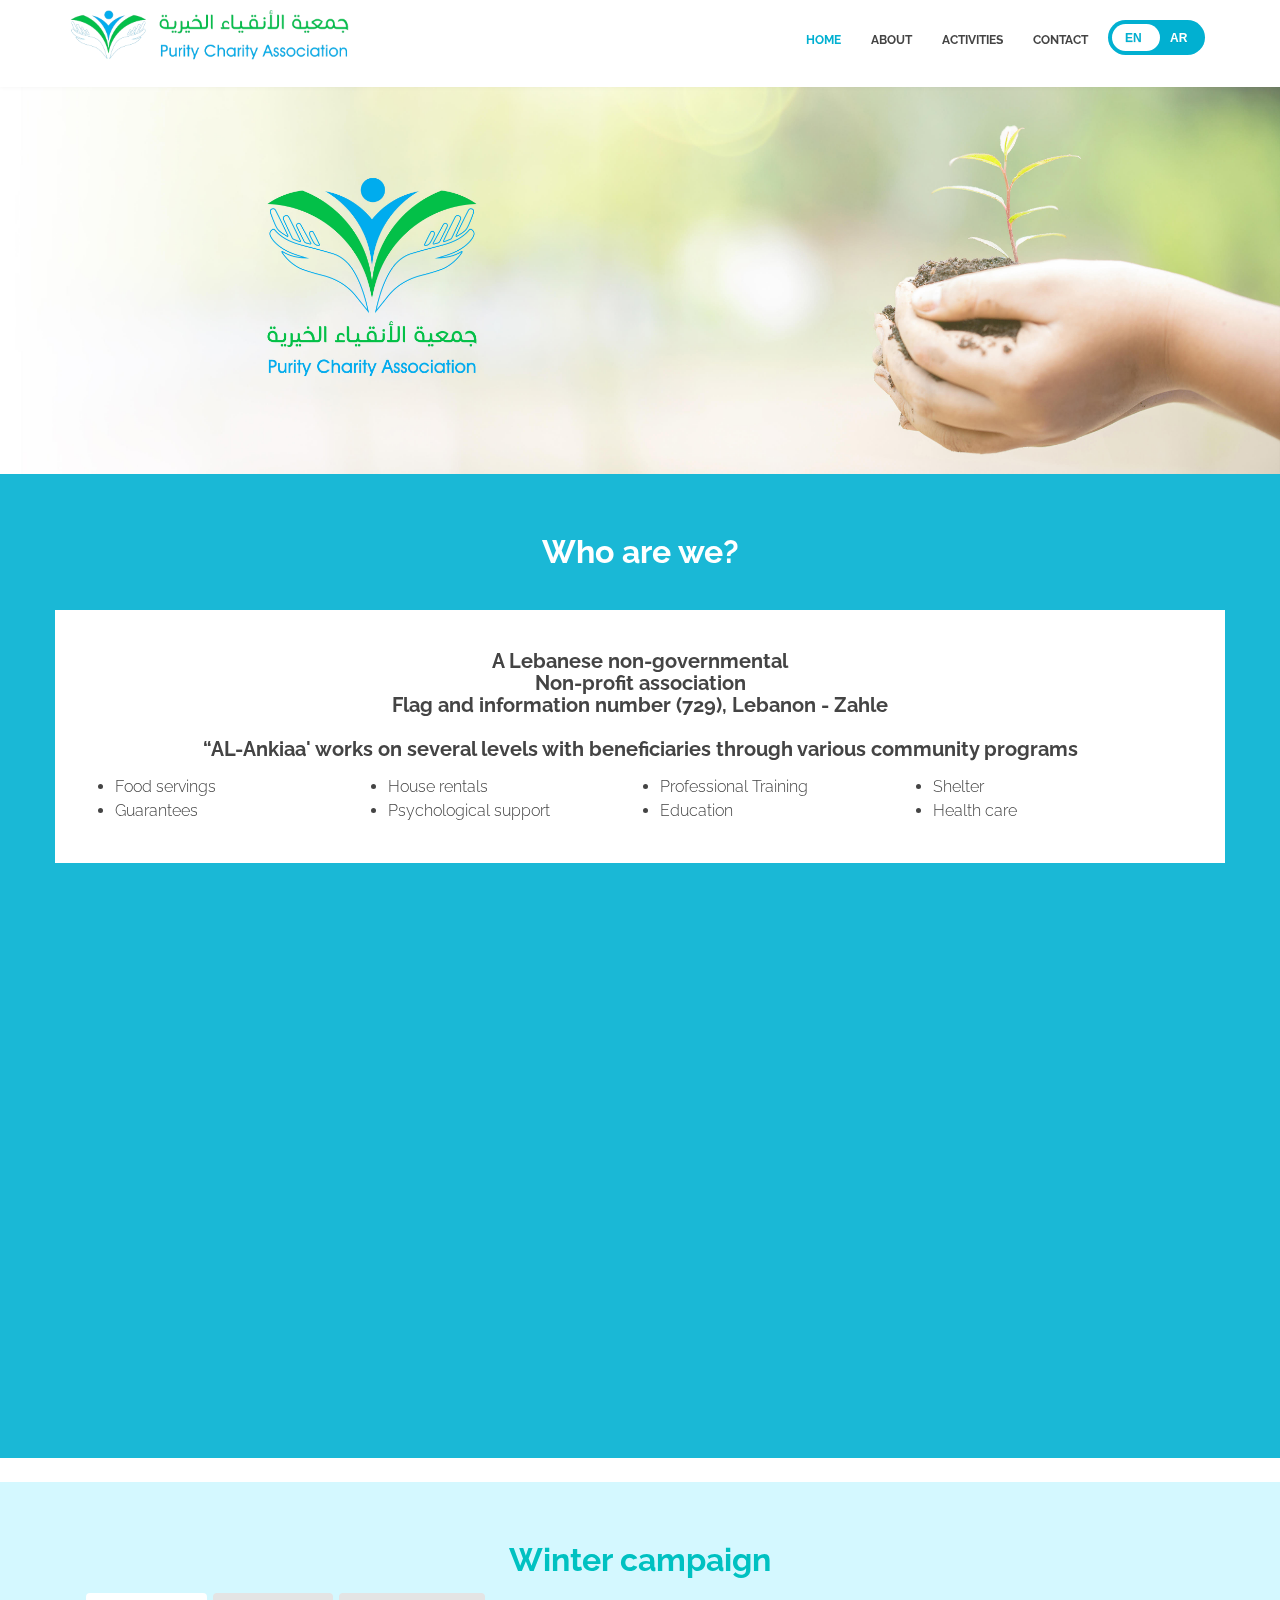
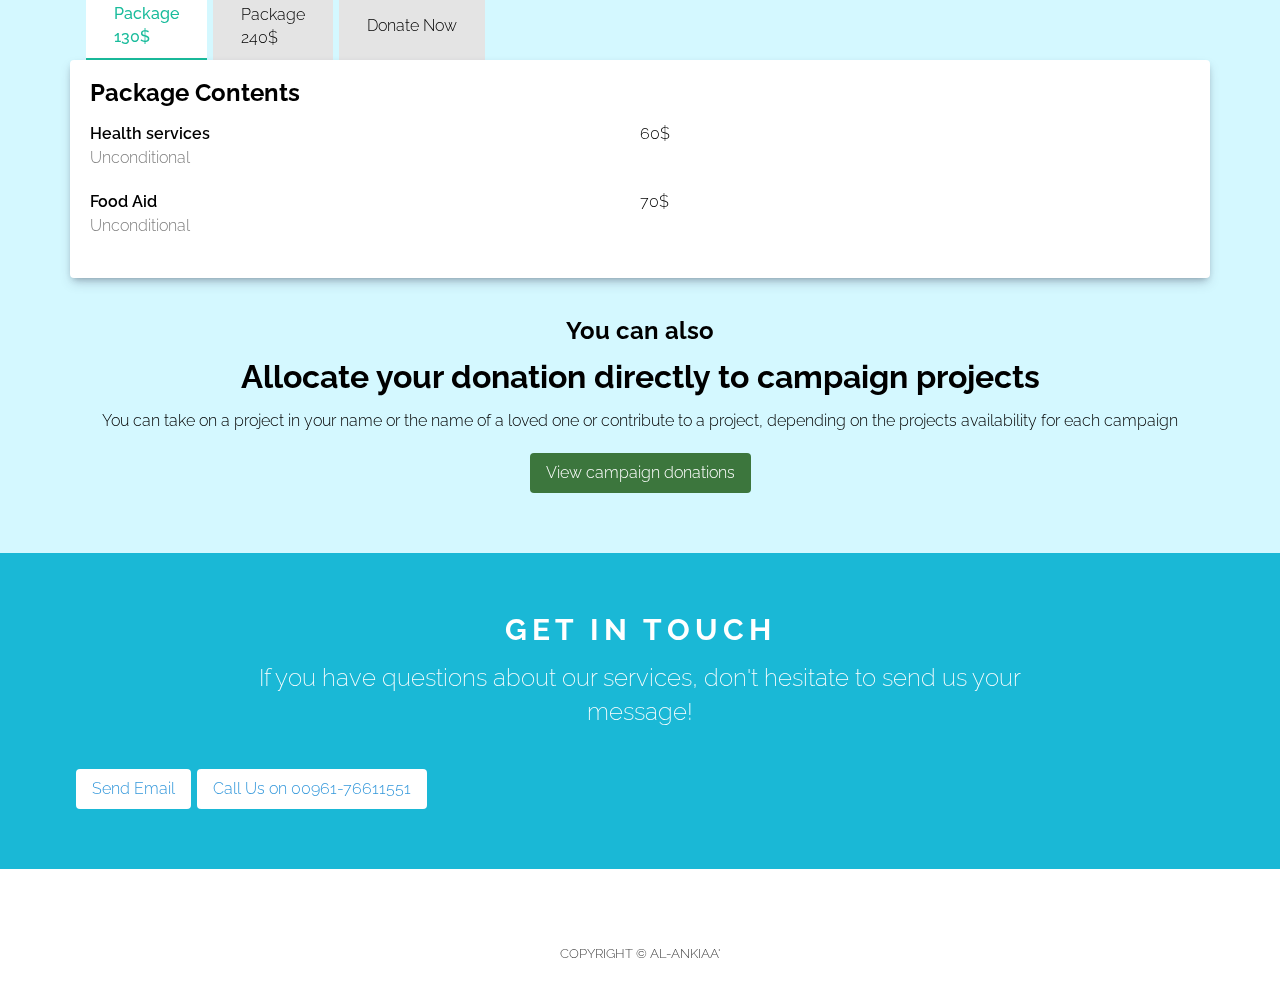
==== commit 3071796b: "Update Arabic and English contact buttons and add TikTok icon link" ====
--- a/index.html
+++ b/index.html
@@ -309,8 +309,10 @@
 								If you have questions about our services, don't hesitate to send us your message!
 							</p>
 						</div>
-						<a href="mailto:mailto:alankiaa@gmail.com" class="contact-button">Send Email</a>
-						<a href="tel:0096176611551" class="contact-button">Call Us on 00961-76611551</a>
+						<div style="display: flex;">
+							<a href="mailto:mailto:alankiaa@gmail.com" class="contact-button">Send Email</a>
+							<a href="tel:0096176611551" class="contact-button">Call Us on 00961-76611551</a>
+						</div>
 					</div>
 				</div>
 			</div>
@@ -328,7 +330,12 @@
 					class="fa fa-linkedin"></i></a>
 			<a target="_blank" href="https://www.instagram.com/alankiaa1?igsh=MXdmZW1kcGV0NHlnZA=="><i
 					class="fa fa-instagram"></i></a>
-			<a target="_blank" href="https://wa.me/message/76611551"><i class="fa fa-whatsapp"></i></a>
+			<a target="_blank" href="https://www.tiktok.com/@alankiaaassociati?_t=8keP7ZNyyRU&_r=1">
+				<i>
+					<svg fill="currentColor" width="16px" height="13px" viewBox="0 0 512 512" id="icons" xmlns="http://www.w3.org/2000/svg"><path d="M412.19,118.66a109.27,109.27,0,0,1-9.45-5.5,132.87,132.87,0,0,1-24.27-20.62c-18.1-20.71-24.86-41.72-27.35-56.43h.1C349.14,23.9,350,16,350.13,16H267.69V334.78c0,4.28,0,8.51-.18,12.69,0,.52-.05,1-.08,1.56,0,.23,0,.47-.05.71,0,.06,0,.12,0,.18a70,70,0,0,1-35.22,55.56,68.8,68.8,0,0,1-34.11,9c-38.41,0-69.54-31.32-69.54-70s31.13-70,69.54-70a68.9,68.9,0,0,1,21.41,3.39l.1-83.94a153.14,153.14,0,0,0-118,34.52,161.79,161.79,0,0,0-35.3,43.53c-3.48,6-16.61,30.11-18.2,69.24-1,22.21,5.67,45.22,8.85,54.73v.2c2,5.6,9.75,24.71,22.38,40.82A167.53,167.53,0,0,0,115,470.66v-.2l.2.2C155.11,497.78,199.36,496,199.36,496c7.66-.31,33.32,0,62.46-13.81,32.32-15.31,50.72-38.12,50.72-38.12a158.46,158.46,0,0,0,27.64-45.93c7.46-19.61,9.95-43.13,9.95-52.53V176.49c1,.6,14.32,9.41,14.32,9.41s19.19,12.3,49.13,20.31c21.48,5.7,50.42,6.9,50.42,6.9V131.27C453.86,132.37,433.27,129.17,412.19,118.66Z"/></svg>
+				</i>
+			</a>
+			<a target="_blank" href="https://wa.me/message/LSU5NH53G6YPB1"><i class="fa fa-whatsapp"></i></a>
 			<a target="_blank" href="https://www.snapchat.com/add/alankiaaassocia?share_id=oJbnsKOwqWE&locale=ar-LB">
 				<i>
 					<svg xmlns="http://www.w3.org/2000/svg" width="16" height="14" fill="currentColor" class="bi bi-snapchat"
--- a/assets/css/style.css
+++ b/assets/css/style.css
@@ -1318,6 +1318,7 @@
 	background-color: white;
 	padding: 8px 16px;
 	border-radius: 4px;
+	margin-left: 6px;
 }
 
 .logo{
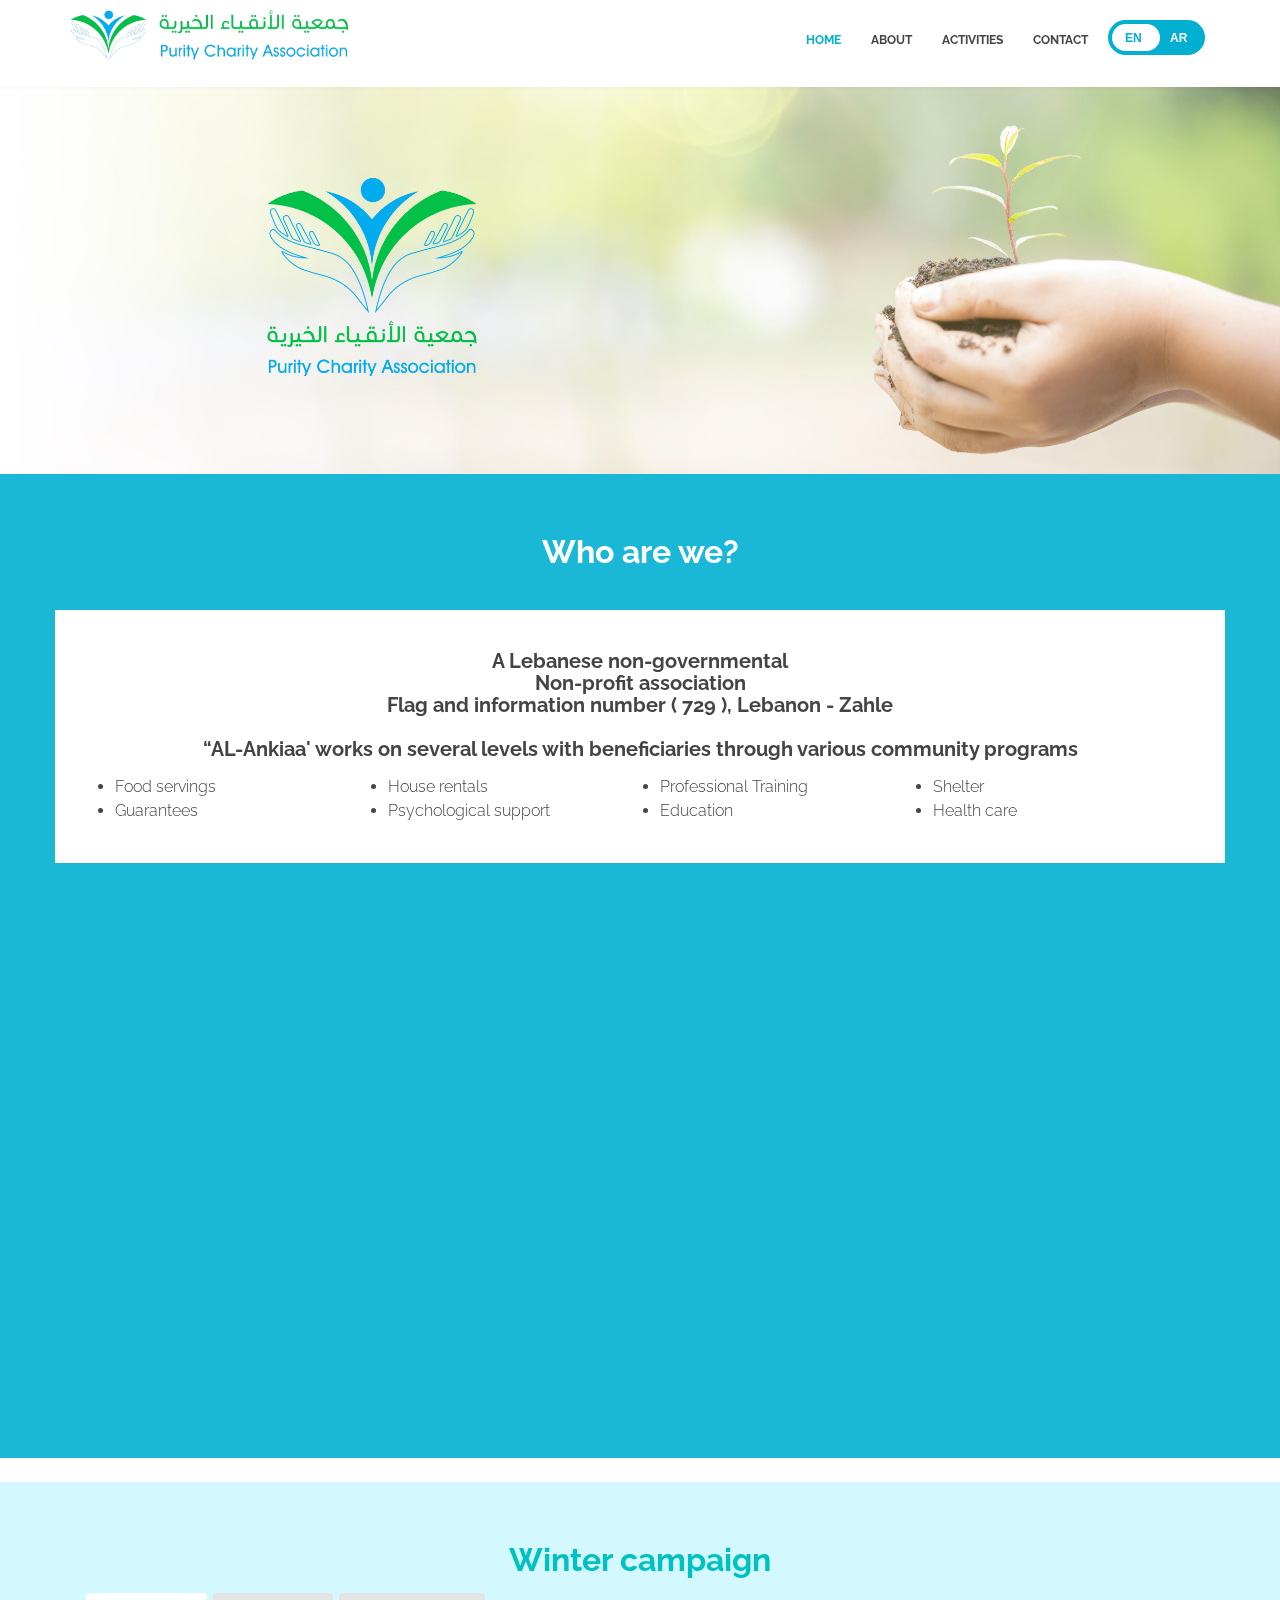
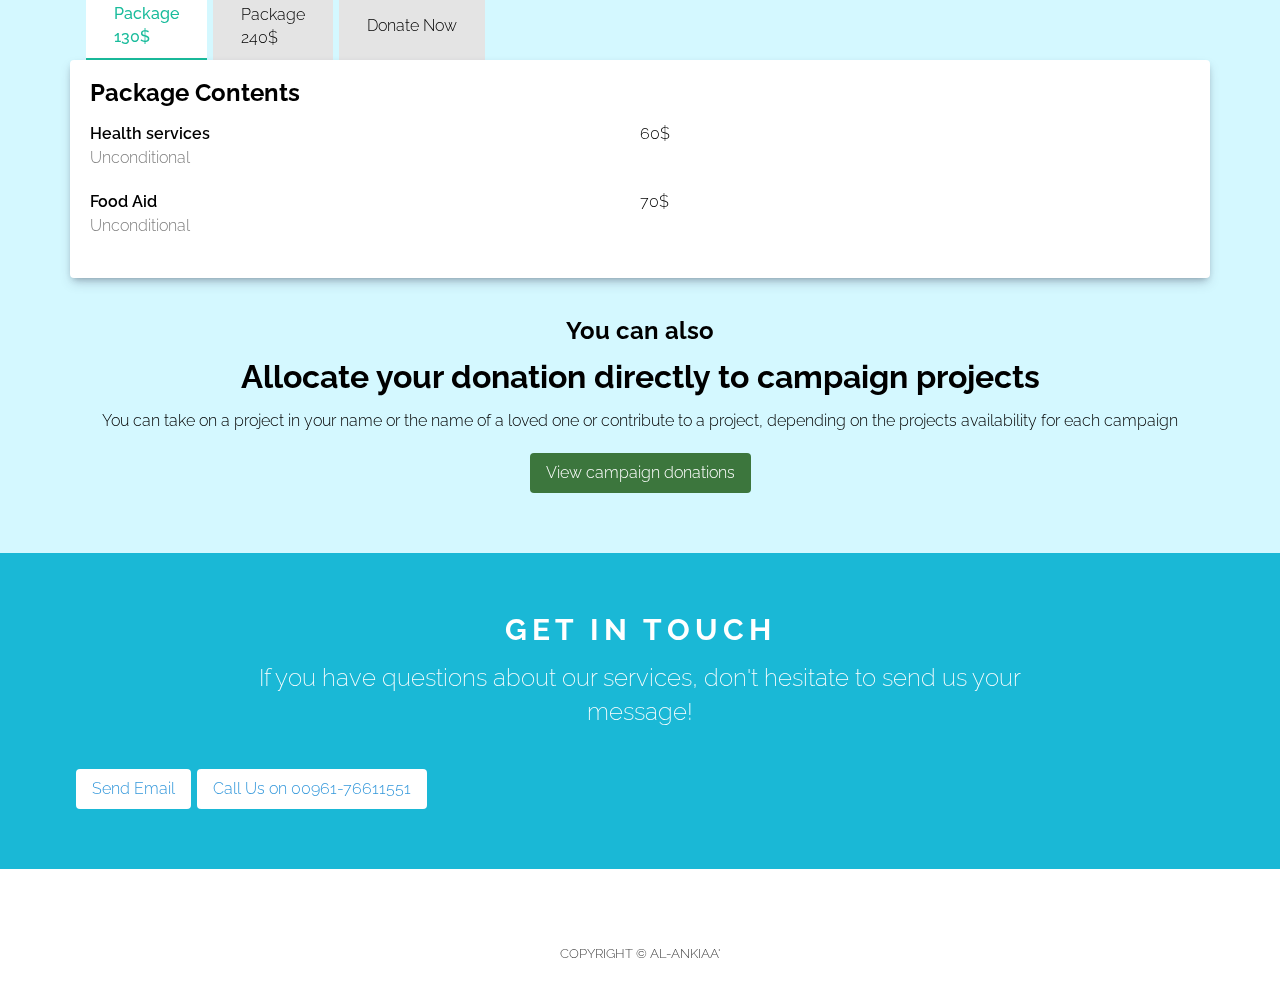
==== commit 69834b5c: "Fix formatting of Arabic text in arabic.html" ====
--- a/index.html
+++ b/index.html
@@ -99,7 +99,7 @@
 						<h4>
 							A Lebanese non-governmental <br>
 							Non-profit association <br>
-							Flag and information number (729), Lebanon - Zahle <br> <br> 
+							Flag and information number ( 729 ), Lebanon - Zahle <br> <br> 
 							“AL-Ankiaa' works on several levels with beneficiaries through various community programs
 						</h4>
 						<ul class="ltr-ol-flex-container">
